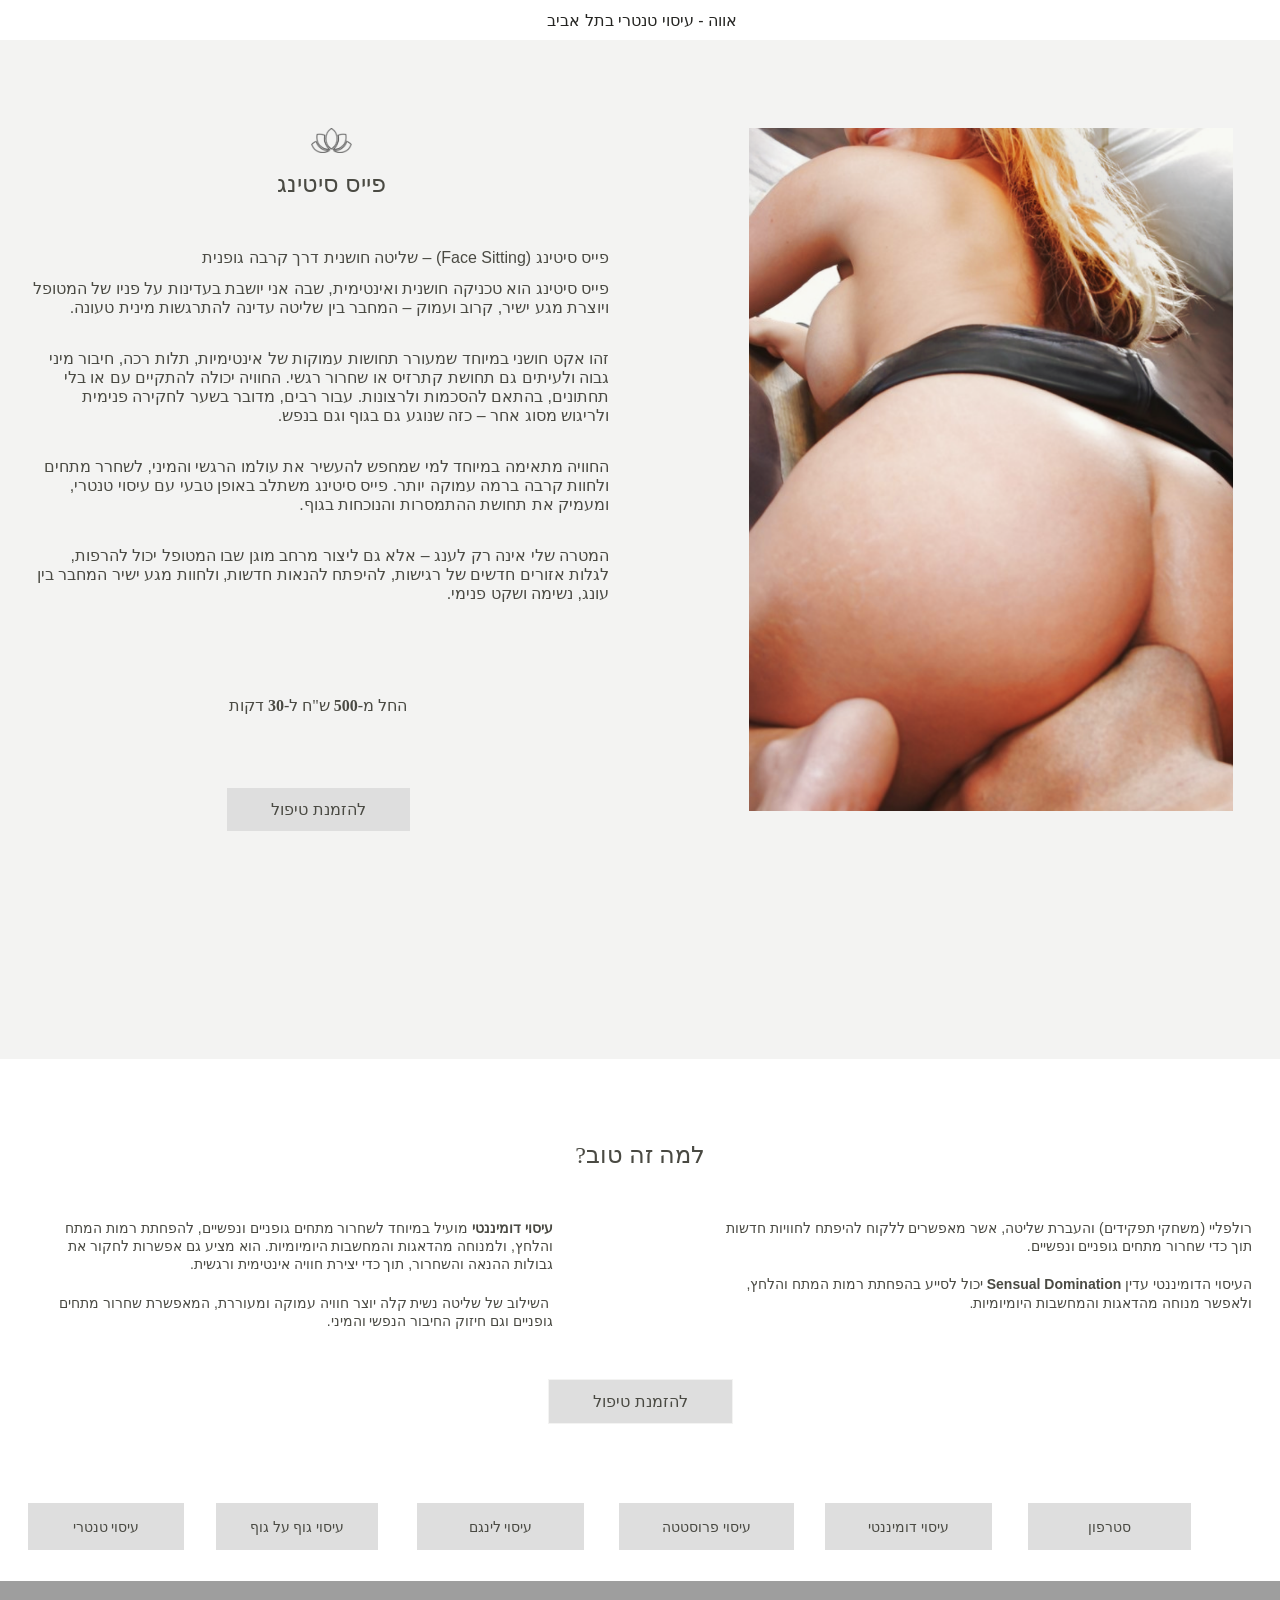
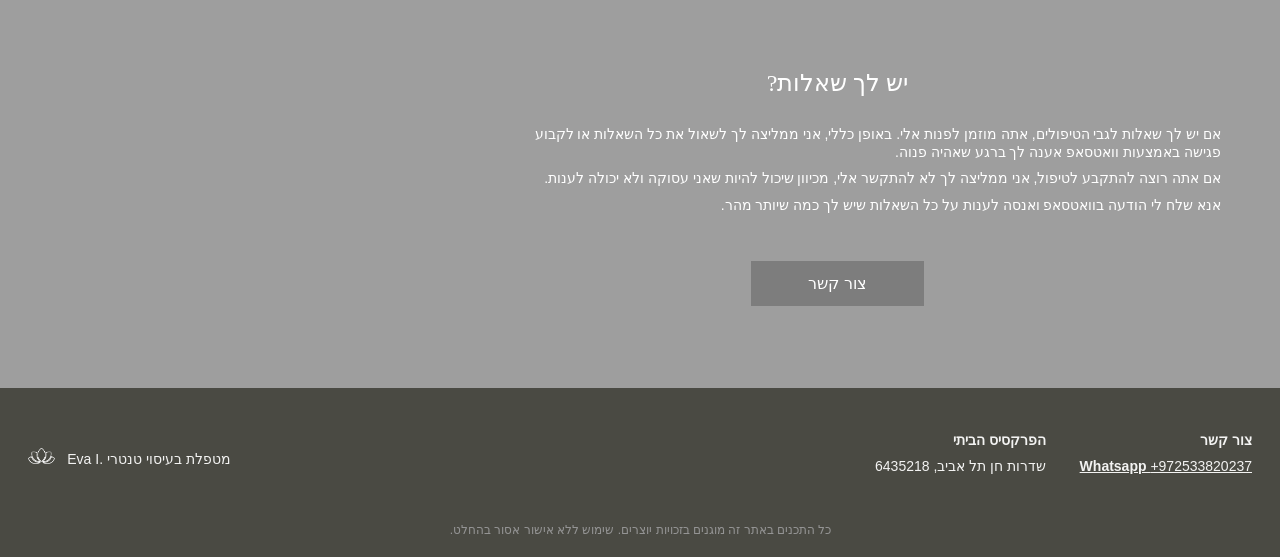
==== -facesitting/index.html @ 1dc5f03c "Restore evatlv.com static website from Hostinger" ====
<!doctype html>
<html lang="he" dir="rtl">
<head>
  <meta charset="utf-8">
  <meta name="viewport" content="width=device-width, initial-scale=1">
  <title>פייס סיטינג</title>
  <meta name="description" content="Eva I. מטפלת בעיסוי טנטרי בתל אביב">
  <link rel="canonical" href="https://evatlv.com/-facesitting/">
  <link rel="preload" href="/assets/media/Ktav Yad CLM BoldItalic.woff2" as="font" type="font/woff2" crossorigin>
  <link rel="stylesheet" href="/assets/hostinger/90a0cab1dfb6c09e.css">
  <link rel="stylesheet" href="/assets/hostinger/6f75965de6aabf4b.css">
  <link rel="stylesheet" href="/assets/hostinger/7af84ec4cbd84f13.css">
  <link rel="stylesheet" href="/assets/site.css">
</head>
<body class="site-page slug--facesitting">
  <div id="app" class="website-preview"><!----><div data-v-d6f34a9d="" class="top-blocks"><!----><section data-v-ff61cce0="" data-v-d6f34a9d="" class="block-sticky-bar" data-block-id="stickyBar" style="--v7fcc80d6: 100;"><div data-v-ff61cce0="" class="block-background block-sticky-bar__background transition-with-bg" style="--v4cfc8878: rgb(255, 255, 255); --v5abb0200: 50%; --v5c6fda9f: 0%; --v47c095f9: 50%; --v000e51f2: center; --v79d8fbfe: calc(-20svh * 50 / 100); --v3f9ca25a: false;"><!----><!----><!----></div><div data-v-a7ad1e09="" data-v-ff61cce0="" class="block-sticky-bar-layout" style="--block-padding-top: 0; --block-padding: 0; --block-padding-right: 0; --block-padding-bottom: 0; --block-padding-left: 0; --m-block-padding: 0 16px; --m-grid-template-rows: 1fr; --t-grid-template-rows: 1fr; --small-desktop-grid-template-rows: 1fr; --grid-template-rows: 1fr; --m-grid-template-columns: 328px; --grid-template-columns: 1224px; --m-block-min-height: 40px; --t-block-min-height: 40px; --small-desktop-block-min-height: 3.2679738562091503vw; --block-min-height: 40px; --fdc2b41c: 1224px; --v5f463c26: 100; --v508bbe34: 360px; --v4598627a: 0 16px;"><div data-v-873b38a0="" data-v-ff61cce0="" class="block-sticky-bar-text" block-id="stickyBar"><div data-v-873b38a0="" class="text-box notranslate" style="--v2b806092: break-spaces; --v12d9d480: initial; --d294b058: break-spaces;"><div data-v-6bafe7d3="" data-v-873b38a0=""><div data-v-6bafe7d3="" class=""><p dir="auto" class="body-large">אווה - עיסוי טנטרי בתל אביב </p></div><!----></div></div><!----><!----></div></div><!----><!----><!----></section><div data-v-d7ae826b="" data-v-d6f34a9d="" class="block-header-provider-builder"><header data-v-06cc56f8="" data-v-d7ae826b="" class="block-header" id="header" backgroundcolorcontrast="rgb(224, 224, 224)" height="48" style="--nav-link-font-weight: 400; --nav-link-text-color: rgb(74, 74, 67); --nav-link-text-color-hover: rgb(0, 0, 0); --header-height-mobile: 48px; --width: 1240px; --padding-top: 24px; --padding: 24px 16px 24px 16px; --padding-right: 16px; --padding-bottom: 24px; --padding-left: 16px; --m-padding-top: 24px; --m-padding: 24px 16px 24px 16px; --m-padding-right: 16px; --m-padding-bottom: 24px; --m-padding-left: 16px; --logo-width: 119px; --cartIconSize: 24px; --link-spacing: 64px; --m-logo-width: 70px; --m-link-spacing: 20px; --element-spacing: 0px; --contrastBackgroundColor: rgb(224, 224, 224); --background-color: rgb(255, 255, 255);"><div data-v-06cc56f8="" class="background" style="--background-color: transparent;"></div><div data-v-c1535ecd="" class="block-header-layout-desktop block-header-layout-desktop--desktop-1" style="--v5c616aa5: auto; --v2e94a9f4: 40px;"><nav data-v-06cc56f8="" class="block-header__nav"><ul data-v-06cc56f8="" class="block-header__nav-links"></ul></nav></div><div data-v-c1535ecd="" class="block-header-layout-mobile block-header-layout-mobile--mobile-1" style="--v5c616aa5: auto; --v2e94a9f4: 40px;"><div data-v-c1535ecd="" class="block-header-layout-mobile__dropdown block-header-layout-mobile__dropdown--link-align-right"><nav data-v-06cc56f8="" class="block-header__nav"><ul data-v-06cc56f8="" class="block-header__nav-links"></ul></nav></div></div></header><!----><!----></div></div><!----><!----><div data-v-d6f34a9d=""><section data-v-1e1ce25f="" data-v-d6f34a9d="" class="block" data-block-id="zRo4oY" style="--rows: 11; --width: 1224px; --row-gap: 0px; --row-size: 64px; --column-gap: 0px; --block-padding-top: 0px; --block-padding: 0px 0px 0px 0px; --block-padding-right: 0px; --block-padding-bottom: 0px; --block-padding-left: 0px; --m-block-padding: 80px 40px 80px 40px; --grid-gap-history: 16px 24px; --header-height: 48px; --header-height-mobile: 48px; --v01e5e0b0: fit-content; --v40833b64: 66px;"><div data-v-1e1ce25f="" class="block-background block__background transition-with-bg" style="--v4cfc8878: rgb(243, 243, 242); --v5abb0200: 50%; --v5c6fda9f: 0%; --v47c095f9: 50%; --v000e51f2: center; --v79d8fbfe: calc(-20svh * 50 / 100); --v3f9ca25a: false;"><!----><!----><!----></div><!----><div data-v-6b232789="" class="block-layout-container"><div data-v-6b232789="" class="block-layout block-layout--layout block-layout" data-block-ref="zRo4oY" style="--m-grid-template-rows: 34px 30px 16px 42px 24px 334px 40px 598px 60px 37px 43px 49px 0px; --t-grid-template-rows: 34px 30px 16px 42px 24px 334px 40px 598px 60px 37px 43px 49px 1fr; --small-desktop-grid-template-rows: 40px 25px 15px 50px 30px 415px 33px 42px 49px 24px 21px 207px; --grid-template-rows: 40px 25px 15px 50px 30px 415px 33px 42px 49px 24px 21px 1fr; --m-grid-template-columns: 140px 49px 139px; --grid-template-columns: 19px 484px 140px 78px 13px 107px 59px 41px 85px 95px 13px 90px; --m-block-min-height: auto; --t-block-min-height: 1249px; --small-desktop-block-min-height: auto; --block-min-height: 951px; --v3f3138e2: 1224px; --c27f45b8: 360px; --v66d5c4a6: 0 16px; --v1984096a: 0 16px;"><!----><!----><div data-v-23243c3e="" data-v-6b232789="" class="drag-box" data-element-ref="zRo4oY-drag-box" style="display: none; --v48122f44: 0px; --v2be4c926: 0px; --v2dc72262: 0px; --v93a470f4: 0px;"></div><div data-v-4f252250="" data-v-6b232789="" class="layout-element layout-element--layout layout-element block-layout__element" data-element-id="zMOKw2" style="--text: center; --align: flex-start; --justify: flex-start; --m-element-margin: 0 0 40px 0; --z-index: 1; --grid-row: 4/5; --grid-column: 5/11; --m-grid-row: 4/5; --m-grid-column: 1/4;"><!----><div class="text-box notranslate layout-element__component layout-element__component--GridTextBox" data-element-ref="zMOKw2" style="--v2b806092: break-spaces; --v12d9d480: initial; --d294b058: break-spaces;"><div data-v-6bafe7d3=""><div data-v-6bafe7d3="" class=""><h5 dir="auto" style="color: rgb(26, 26, 26); --lineHeightMobile: 1.3; --lineHeightDesktop: 1.3; --fontSizeMobile: 18px; --fontSizeDesktop: 24px; margin-bottom: 16px"><span style="color: rgb(74, 74, 67); text-transform: none; font-family: Ktav\ Yad\ CLM\ BoldItalic; font-weight: 400">פייס סיטינג</span></h5></div><!----></div></div><!----><!----><div data-v-4f252250="" class="layout-element__slot"><!----><!----><div data-v-89072a0b="" data-v-7b971de4="" data-v-6b232789="" class="pill text-body-2 overlay-pill block-layout__element-pill" style="--text-color: var(--h-fg-brand-inverse-default); --background-color: var(--builder-stroke-info); --vertical-padding: 4px;"><div data-v-89072a0b="" class="pill__text"> Text</div><!----></div><div data-v-888ff0e6="" data-v-6b232789="" class="overlay-outline" style="--outline-style: solid; --outline-color: var(--builder-stroke-info);"></div><!----></div></div><div data-v-4f252250="" data-v-6b232789="" class="layout-element layout-element--layout layout-element block-layout__element" data-element-id="zipO0j" style="--text: right; --align: flex-start; --justify: center; --m-element-margin: 0 0 50px 0; --z-index: 2; --grid-row: 6/7; --grid-column: 4/13; --m-grid-row: 8/9; --m-grid-column: 1/4;"><!----><div class="text-box notranslate layout-element__component layout-element__component--GridTextBox" data-element-ref="zipO0j" style="--v2b806092: break-spaces; --v12d9d480: initial; --d294b058: break-spaces;"><div data-v-6bafe7d3=""><div data-v-6bafe7d3="" class=""><p dir="auto" style="color: rgb(26, 26, 26); --lineHeightMobile: 1.3; --lineHeightDesktop: 1.3; --fontSizeMobile: 14px; --fontSizeDesktop: 16px; margin-bottom: 10px" class="body-small"><span style="color: rgb(74, 74, 67)">פייס סיטינג (Face Sitting) – שליטה חושנית דרך קרבה גופנית</span></p><p dir="auto" class="body"><span style="color: rgb(74, 74, 67)">פייס סיטינג הוא טכניקה חושנית ואינטימית, שבה אני יושבת בעדינות על פניו של המטופל ויוצרת מגע ישיר, קרוב ועמוק – המחבר בין שליטה עדינה להתרגשות מינית טעונה.</span></p><p dir="auto" class="body"><span style="color: rgb(74, 74, 67)">זהו אקט חושני במיוחד שמעורר תחושות עמוקות של אינטימיות, תלות רכה, חיבור מיני גבוה ולעיתים גם תחושת קתרזיס או שחרור רגשי. החוויה יכולה להתקיים עם או בלי תחתונים, בהתאם להסכמות ולרצונות. עבור רבים, מדובר בשער לחקירה פנימית ולריגוש מסוג אחר – כזה שנוגע גם בגוף וגם בנפש.</span></p><p dir="auto" class="body"><span style="color: rgb(74, 74, 67)">החוויה מתאימה במיוחד למי שמחפש להעשיר את עולמו הרגשי והמיני, לשחרר מתחים ולחוות קרבה ברמה עמוקה יותר. פייס סיטינג משתלב באופן טבעי עם עיסוי טנטרי, ומעמיק את תחושת ההתמסרות והנוכחות בגוף.</span></p><p dir="auto" class="body"><span style="color: rgb(74, 74, 67)">המטרה שלי אינה רק לענג – אלא גם ליצור מרחב מוגן שבו המטופל יכול להרפות, לגלות אזורים חדשים של רגישות, להיפתח להנאות חדשות, ולחוות מגע ישיר המחבר בין עונג, נשימה ושקט פנימי.</span></p></div><!----></div></div><!----><!----><div data-v-4f252250="" class="layout-element__slot"><!----><!----><div data-v-89072a0b="" data-v-7b971de4="" data-v-6b232789="" class="pill text-body-2 overlay-pill block-layout__element-pill" style="--text-color: var(--h-fg-brand-inverse-default); --background-color: var(--builder-stroke-info); --vertical-padding: 4px;"><div data-v-89072a0b="" class="pill__text"> Text</div><!----></div><div data-v-888ff0e6="" data-v-6b232789="" class="overlay-outline" style="--outline-style: solid; --outline-color: var(--builder-stroke-info);"></div><!----></div></div><div data-v-4f252250="" data-v-6b232789="" class="layout-element layout-element--layout layout-element block-layout__element" data-element-id="ziKSww" style="--align: center; --justify: center; --m-element-margin: 0 0 50px 0; --z-index: 3; --grid-row: 2/11; --grid-column: 2/3; --m-grid-row: 6/7; --m-grid-column: 1/4;"><!----><div data-v-8ca41215="" data-v-1eecbf74="" title="" class="image image--grid image layout-element__component layout-element__component--GridImage" data-selector="data-image" data-animation-role="image" data-element-ref="ziKSww" style="--v7007e7a5: 0%; --v76f5f733: initial; --v52de0f10: initial; --v3f28ffbc: 100%; --v21b35439: 100%; --e3629ab6: center 50%; --d66f8f86: 0px; --v6dfc834f: 100%; --v655f79f4: auto;"><img data-v-8ca41215="" alt="" src="/assets/media/fs2-YrD1vjDgkJc9369j.png" srcset="/assets/media/fs2-YrD1vjDgkJc9369j.png 328w,/assets/media/fs2-YrD1vjDgkJc9369j.png 656w,/assets/media/fs2-YrD1vjDgkJc9369j.png 861w,/assets/media/fs2-YrD1vjDgkJc9369j.png 984w,/assets/media/fs2-YrD1vjDgkJc9369j.png 600w,/assets/media/fs2-YrD1vjDgkJc9369j.png 1200w" sizes="(min-width: 920px) 484px, calc((100vw - 0px - 20px) / 1)" height="1219" width="1070" loading="lazy" class="image__image"></div><!----><!----><!----><!----><div data-v-4f252250="" class="layout-element__slot"><!----><!----><div data-v-89072a0b="" data-v-7b971de4="" data-v-6b232789="" class="pill text-body-2 overlay-pill block-layout__element-pill" style="--text-color: var(--h-fg-brand-inverse-default); --background-color: var(--builder-stroke-info); --vertical-padding: 4px;"><div data-v-89072a0b="" class="pill__text"> Bild</div><!----></div><div data-v-888ff0e6="" data-v-6b232789="" class="overlay-outline" style="--outline-style: solid; --outline-color: var(--builder-stroke-info);"></div><!----></div></div><div data-v-4f252250="" data-v-6b232789="" class="layout-element layout-element--layout layout-element block-layout__element" data-element-id="zbwgPv" style="--text: center; --align: flex-start; --justify: center; --m-element-margin: 0 0 24px 0; --z-index: 4; --grid-row: 8/9; --grid-column: 6/12; --m-grid-row: 10/11; --m-grid-column: 1/4;"><!----><div class="text-box notranslate layout-element__component layout-element__component--GridTextBox" data-element-ref="zbwgPv" style="--v2b806092: break-spaces; --v12d9d480: initial; --d294b058: break-spaces;"><div data-v-6bafe7d3=""><div data-v-6bafe7d3="" class=""><h4 dir="auto" style="color: rgb(26, 26, 26); --lineHeightMobile: 1.3; --fontSizeMobile: 26px"><span style="color: rgb(74, 74, 67); text-transform: none; font-family: BN Gremlins Regular; font-weight: 400">החל מ-</span><span style="color: rgb(74, 74, 67); text-transform: none; font-family: BN Gremlins Regular; font-weight: 700"><strong>500</strong></span><span style="color: rgb(74, 74, 67); text-transform: none; font-family: BN Gremlins Regular; font-weight: 400"> ש"ח ל-</span><span style="color: rgb(74, 74, 67); text-transform: none; font-family: BN Gremlins Regular; font-weight: 700"><strong>30</strong></span><span style="color: rgb(74, 74, 67); text-transform: none; font-family: BN Gremlins Regular; font-weight: 400"> דקות</span></h4></div><!----></div></div><!----><!----><div data-v-4f252250="" class="layout-element__slot"><!----><!----><div data-v-89072a0b="" data-v-7b971de4="" data-v-6b232789="" class="pill text-body-2 overlay-pill block-layout__element-pill" style="--text-color: var(--h-fg-brand-inverse-default); --background-color: var(--builder-stroke-info); --vertical-padding: 4px;"><div data-v-89072a0b="" class="pill__text"> Text</div><!----></div><div data-v-888ff0e6="" data-v-6b232789="" class="overlay-outline" style="--outline-style: solid; --outline-color: var(--builder-stroke-info);"></div><!----></div></div><div data-v-4f252250="" data-v-6b232789="" class="layout-element layout-element--layout layout-element block-layout__element" data-element-id="zH7HQj" style="--align: center; --justify: flex-start; --m-element-margin: 0 0 60px 0; --z-index: 5; --grid-row: 10/12; --grid-column: 7/10; --m-grid-row: 12/13; --m-grid-column: 1/4;"><!----><a data-v-297de5e8="" href="https://wa.me/972533820237?text=%D7%A9%D7%9C%D7%95%D7%9D%20%D7%91%D7%A8%D7%A6%D7%95%D7%A0%D7%99%20%D7%9C%D7%A7%D7%91%D7%95%D7%A2%20%D7%AA%D7%95%D7%A8%20%D7%9C%D7%98%D7%99%D7%A4%D7%95%D7%9C%20%D7%A2%D7%99%D7%A1%D7%95%D7%99%20%D7%93%D7%95%D7%9E%D7%99%D7%A0%D7%A0%D7%98%D7%99" target="_blank" rel="nofollow" class="grid-button grid-button--primary layout-element__component layout-element__component--GridButton" aria-hidden="false" data-element-ref="zH7HQj" style="--font-size-mobile: 16px; --border-width: 1px; --background-color: rgb(222, 222, 222); --font-color: rgb(74, 74, 67); --border-color: rgb(243, 243, 242); --background-color-hover: rgb(243, 243, 242); --font-color-hover: rgb(135, 135, 128); --border-color-hover: rgb(49, 49, 42); --m-height: 100%; --m-width: 100%;">להזמנת טיפול</a><!----><div data-v-4f252250="" class="layout-element__slot"><!----><!----><div data-v-89072a0b="" data-v-7b971de4="" data-v-6b232789="" class="pill text-body-2 overlay-pill block-layout__element-pill" style="--text-color: var(--h-fg-brand-inverse-default); --background-color: var(--builder-stroke-info); --vertical-padding: 4px;"><div data-v-89072a0b="" class="pill__text"> Button</div><!----></div><div data-v-888ff0e6="" data-v-6b232789="" class="overlay-outline" style="--outline-style: solid; --outline-color: var(--builder-stroke-info);"></div><!----></div></div><div data-v-4f252250="" data-v-6b232789="" class="layout-element layout-element--layout layout-element block-layout__element" data-element-id="z6aO87" style="--align: center; --justify: center; --m-width: 35.580524344569284%; --m-element-margin: 0 0 16px 0; --z-index: 6; --grid-row: 2/3; --grid-column: 8/9; --m-grid-row: 2/3; --m-grid-column: 2/3;"><!----><div data-v-8ca41215="" data-v-1eecbf74="" title="" class="image image--grid image layout-element__component layout-element__component--GridImage image--link" data-selector="data-image" data-animation-role="image" data-element-ref="z6aO87" style="--desktop-left: 0px; --desktop-top: 0px; --desktop-scale: 1; --desktop-width: auto; --desktop-height: 100%; --mobile-left: -0.5px; --mobile-top: 0px; --mobile-scale: 1; --mobile-width: auto; --mobile-height: 100%; --v7007e7a5: 0px; --v76f5f733: initial; --v52de0f10: initial; --v3f28ffbc: 100%; --v21b35439: 100%; --e3629ab6: initial; --d66f8f86: 0px; --v6dfc834f: 100%; --v655f79f4: auto;"><img data-v-8ca41215="" alt="" src="/assets/media/l3t-m5Kl9J3pNvuXwNDJ.png" srcset="/assets/media/l3t-m5Kl9J3pNvuXwNDJ.png 328w,/assets/media/l3t-m5Kl9J3pNvuXwNDJ.png 656w,/assets/media/l3t-m5Kl9J3pNvuXwNDJ.png 861w,/assets/media/l3t-m5Kl9J3pNvuXwNDJ.png 984w,/assets/media/l3t-m5Kl9J3pNvuXwNDJ.png 41w,/assets/media/l3t-m5Kl9J3pNvuXwNDJ.png 82w" sizes="(min-width: 920px) 41px, 50px" height="26" width="43" loading="lazy" class="image__image--cropped image__image"></div><!----><!----><!----><!----><div data-v-4f252250="" class="layout-element__slot"><!----><!----><div data-v-89072a0b="" data-v-7b971de4="" data-v-6b232789="" class="pill text-body-2 overlay-pill block-layout__element-pill" style="--text-color: var(--h-fg-brand-inverse-default); --background-color: var(--builder-stroke-info); --vertical-padding: 4px;"><div data-v-89072a0b="" class="pill__text"> Bild</div><!----></div><div data-v-888ff0e6="" data-v-6b232789="" class="overlay-outline" style="--outline-style: solid; --outline-color: var(--builder-stroke-info);"></div><!----></div></div></div><!----></div><!----></section><section data-v-1e1ce25f="" data-v-d6f34a9d="" class="block" data-block-id="zem_wz" style="--rows: 5; --width: 1224px; --row-gap: 16px; --row-size: 48px; --column-gap: 24px; --block-padding-top: 0px; --block-padding: 0px 0px 0px 0px; --block-padding-right: 0px; --block-padding-bottom: 0px; --block-padding-left: 0px; --m-block-padding: 80px 16px 80px 16px; --grid-gap-history: 16px 24px; --v01e5e0b0: fit-content; --v40833b64: 66px;"><div data-v-1e1ce25f="" class="block-background block__background transition-with-bg" style="--v4cfc8878: rgb(243, 243, 242); --v5abb0200: 50%; --v5c6fda9f: 0%; --v47c095f9: 50%; --v000e51f2: center; --v79d8fbfe: calc(-20svh * 50 / 100); --v3f9ca25a: false;"><!----><!----><!----></div><!----><div data-v-6b232789="" class="block-layout-container"><div data-v-6b232789="" class="block-layout block-layout--layout block-layout" data-block-ref="zem_wz" style="--m-grid-template-rows: 1fr; --t-grid-template-rows: 1fr; --small-desktop-grid-template-rows: 1fr; --grid-template-rows: 1fr; --m-grid-template-columns: 328px; --grid-template-columns: 1224px; --m-block-min-height: 20px; --t-block-min-height: 20px; --small-desktop-block-min-height: 1.6339869281045751vw; --block-min-height: 20px; --v3f3138e2: 1224px; --c27f45b8: 360px; --v66d5c4a6: 0 16px; --v1984096a: 0 16px;"><!----><!----><!----><div data-v-23243c3e="" data-v-6b232789="" class="drag-box" data-element-ref="zem_wz-drag-box" style="display: none; --v48122f44: 0px; --v2be4c926: 0px; --v2dc72262: 0px; --v93a470f4: 0px;"></div></div><!----></div><!----><!----></section><section data-v-1e1ce25f="" data-v-d6f34a9d="" class="block" data-block-id="zL9duW" style="--rows: 12; --width: 1224px; --m-rows: 1; --row-gap: 16px; --row-size: 48px; --column-gap: 24px; --block-padding-top: 16px; --block-padding: 16px 0; --block-padding-right: 0; --block-padding-bottom: 16px; --block-padding-left: 0; --m-block-padding: 50px 56px 80px 56px; --v01e5e0b0: fit-content; --v40833b64: 66px;"><div data-v-1e1ce25f="" class="block-background block__background transition-with-bg" style="--v4cfc8878: rgb(255, 255, 255); --v5abb0200: 50%; --v5c6fda9f: 0%; --v47c095f9: 50%; --v000e51f2: center; --v79d8fbfe: calc(-20svh * 50 / 100); --v3f9ca25a: false;"><!----><!----><!----></div><!----><div data-v-6b232789="" class="block-layout-container"><div data-v-6b232789="" class="block-layout block-layout--layout block-layout" data-block-ref="zL9duW" style="--m-grid-template-rows: 39px 25px 16px 188px 36px 129px 56px 49px 43px; --t-grid-template-rows: 39px 25px 16px 188px 36px 129px 56px 49px 1fr; --small-desktop-grid-template-rows: 80px 33px 47px 93px 40px 27px 45px 46px; --grid-template-rows: 80px 33px 47px 93px 40px 27px 45px 1fr; --m-grid-template-columns: 33px 263px 32px; --grid-template-columns: 309px 210px 24px 156px 5px 211px 309px; --m-block-min-height: auto; --t-block-min-height: 581px; --small-desktop-block-min-height: auto; --block-min-height: 411px; --v3f3138e2: 1224px; --c27f45b8: 360px; --v66d5c4a6: 0 16px; --v1984096a: 0 16px;"><!----><!----><!----><div data-v-23243c3e="" data-v-6b232789="" class="drag-box" data-element-ref="zL9duW-drag-box" style="display: none; --v48122f44: 0px; --v2be4c926: 0px; --v2dc72262: 0px; --v93a470f4: 0px;"></div><div data-v-4f252250="" data-v-6b232789="" class="layout-element layout-element--layout layout-element block-layout__element" data-element-id="z6KsnK" style="--text: center; --align: flex-start; --justify: flex-end; --m-element-margin: 0 0 60px 0; --z-index: 1; --grid-row: 2/3; --grid-column: 2/7; --m-grid-row: 2/3; --m-grid-column: 2/3;"><!----><div class="text-box notranslate layout-element__component layout-element__component--GridTextBox" data-element-ref="z6KsnK" style="--v2b806092: break-spaces; --v12d9d480: initial; --d294b058: break-spaces;"><div data-v-6bafe7d3=""><div data-v-6bafe7d3="" class=""><p dir="auto" style="--lineHeightMobile: 1.3; --lineHeightDesktop: 1.3; --fontSizeMobile: 18px; --fontSizeDesktop: 24px" class="body"><span style="color: rgb(74, 74, 67); font-family: Ktav Yad CLM BoldItalic; font-weight: 400">למה זה טוב?</span></p></div><!----></div></div><!----><!----><div data-v-4f252250="" class="layout-element__slot"><!----><!----><div data-v-89072a0b="" data-v-7b971de4="" data-v-6b232789="" class="pill text-body-2 overlay-pill block-layout__element-pill" style="--text-color: var(--h-fg-brand-inverse-default); --background-color: var(--builder-stroke-info); --vertical-padding: 4px;"><div data-v-89072a0b="" class="pill__text"> Text</div><!----></div><div data-v-888ff0e6="" data-v-6b232789="" class="overlay-outline" style="--outline-style: solid; --outline-color: var(--builder-stroke-info);"></div><!----></div></div><div data-v-4f252250="" data-v-6b232789="" class="layout-element layout-element--layout layout-element block-layout__element" data-element-id="zm84nG" style="--text: right; --align: flex-start; --justify: flex-start; --m-element-margin: 0 0 60px 0; --z-index: 2; --grid-row: 4/6; --grid-column: 5/8; --m-grid-row: 4/5; --m-grid-column: 1/4;"><!----><div class="text-box notranslate layout-element__component layout-element__component--GridTextBox" data-element-ref="zm84nG" style="--v2b806092: break-spaces; --v12d9d480: initial; --d294b058: break-spaces;"><div data-v-6bafe7d3=""><div data-v-6bafe7d3="" class=""><p dir="auto" style="--lineHeightMobile: 1.3; --lineHeightDesktop: 1.3; --fontSizeMobile: 14px; --fontSizeDesktop: 14px; margin-bottom: 20px" class="body"><span style="color: rgb(74, 74, 67); font-weight: 700"><strong>עיסוי דומיננטי</strong></span><span style="color: rgb(74, 74, 67); font-weight: 400"> מועיל במיוחד לשחרור מתחים גופניים ונפשיים, להפחתת רמות המתח והלחץ, ולמנוחה מהדאגות והמחשבות היומיומיות. הוא מציע גם אפשרות לחקור את גבולות ההנאה והשחרור, תוך כדי יצירת חוויה אינטימית ורגשית.</span></p><p dir="auto" style="--lineHeightMobile: 1.3; --lineHeightDesktop: 1.3; --fontSizeMobile: 14px; --fontSizeDesktop: 14px; margin-bottom: 22px" class="body"><span style="color: rgb(74, 74, 67); font-weight: 400"> השילוב של שליטה נשית קלה יוצר חוויה עמוקה ומעוררת, המאפשרת שחרור מתחים גופניים וגם חיזוק החיבור הנפשי והמיני.</span></p></div><!----></div></div><!----><!----><div data-v-4f252250="" class="layout-element__slot"><!----><!----><div data-v-89072a0b="" data-v-7b971de4="" data-v-6b232789="" class="pill text-body-2 overlay-pill block-layout__element-pill" style="--text-color: var(--h-fg-brand-inverse-default); --background-color: var(--builder-stroke-info); --vertical-padding: 4px;"><div data-v-89072a0b="" class="pill__text"> Text</div><!----></div><div data-v-888ff0e6="" data-v-6b232789="" class="overlay-outline" style="--outline-style: solid; --outline-color: var(--builder-stroke-info);"></div><!----></div></div><div data-v-4f252250="" data-v-6b232789="" class="layout-element layout-element--layout layout-element block-layout__element" data-element-id="zlfjg_" style="--text: right; --align: flex-start; --justify: flex-start; --m-element-margin: 0 0 60px 0; --z-index: 3; --grid-row: 4/5; --grid-column: 1/4; --m-grid-row: 6/7; --m-grid-column: 1/4;"><!----><div class="text-box notranslate layout-element__component layout-element__component--GridTextBox" data-element-ref="zlfjg_" style="--v2b806092: break-spaces; --v12d9d480: initial; --d294b058: break-spaces;"><div data-v-6bafe7d3=""><div data-v-6bafe7d3="" class=""><p dir="auto" style="--lineHeightMobile: 1.3; --lineHeightDesktop: 1.3; --fontSizeMobile: 14px; --fontSizeDesktop: 14px; margin-bottom: 20px" class="body"><span style="color: rgb(74, 74, 67)">רולפליי (משחקי תפקידים) והעברת שליטה, אשר מאפשרים ללקוח להיפתח לחוויות חדשות תוך כדי שחרור מתחים גופניים ונפשיים. </span></p><p dir="auto" style="--lineHeightMobile: 1.3; --lineHeightDesktop: 1.3; --fontSizeMobile: 14px; --fontSizeDesktop: 14px" class="body"><span style="color: rgb(74, 74, 67)">העיסוי הדומיננטי עדין </span><span style="color: rgb(74, 74, 67); font-weight: 700"><strong>Sensual Domination</strong></span><span style="color: rgb(74, 74, 67)"> יכול לסייע בהפחתת רמות המתח והלחץ, ולאפשר מנוחה מהדאגות והמחשבות היומיומיות. </span></p></div><!----></div></div><!----><!----><div data-v-4f252250="" class="layout-element__slot"><!----><!----><div data-v-89072a0b="" data-v-7b971de4="" data-v-6b232789="" class="pill text-body-2 overlay-pill block-layout__element-pill" style="--text-color: var(--h-fg-brand-inverse-default); --background-color: var(--builder-stroke-info); --vertical-padding: 4px;"><div data-v-89072a0b="" class="pill__text"> Text</div><!----></div><div data-v-888ff0e6="" data-v-6b232789="" class="overlay-outline" style="--outline-style: solid; --outline-color: var(--builder-stroke-info);"></div><!----></div></div><div data-v-4f252250="" data-v-6b232789="" class="layout-element layout-element--layout layout-element block-layout__element" data-element-id="zTT6f_" style="--align: center; --justify: flex-start; --m-element-margin: 0 0 60px 0; --z-index: 4; --grid-row: 7/8; --grid-column: 3/6; --m-grid-row: 8/9; --m-grid-column: 1/4;"><!----><a data-v-297de5e8="" href="https://wa.me/972533820237?text=%D7%A9%D7%9C%D7%95%D7%9D%20%D7%91%D7%A8%D7%A6%D7%95%D7%A0%D7%99%20%D7%9C%D7%A7%D7%91%D7%95%D7%A2%20%D7%AA%D7%95%D7%A8%20%D7%9C%D7%98%D7%99%D7%A4%D7%95%D7%9C%20%D7%A2%D7%99%D7%A1%D7%95%D7%99%20%D7%93%D7%95%D7%9E%D7%99%D7%A0%D7%A0%D7%98%D7%99" target="_blank" rel="nofollow" class="grid-button grid-button--primary layout-element__component layout-element__component--GridButton" aria-hidden="false" data-element-ref="zTT6f_" style="--font-size-mobile: 16px; --border-width: 1px; --background-color: rgb(222, 222, 222); --font-color: rgb(74, 74, 67); --border-color: rgb(243, 243, 242); --background-color-hover: rgb(243, 243, 242); --font-color-hover: rgb(135, 135, 128); --border-color-hover: rgb(49, 49, 42); --m-height: 100%; --m-width: 100%;">להזמנת טיפול</a><!----><div data-v-4f252250="" class="layout-element__slot"><!----><!----><div data-v-89072a0b="" data-v-7b971de4="" data-v-6b232789="" class="pill text-body-2 overlay-pill block-layout__element-pill" style="--text-color: var(--h-fg-brand-inverse-default); --background-color: var(--builder-stroke-info); --vertical-padding: 4px;"><div data-v-89072a0b="" class="pill__text"> Button</div><!----></div><div data-v-888ff0e6="" data-v-6b232789="" class="overlay-outline" style="--outline-style: solid; --outline-color: var(--builder-stroke-info);"></div><!----></div></div></div><!----></div><!----><!----></section><section data-v-1e1ce25f="" data-v-d6f34a9d="" class="block" data-block-id="zgub9b" style="--block-padding-top: 16px; --block-padding: 16px 0 16px 0; --block-padding-right: 0; --block-padding-bottom: 16px; --block-padding-left: 0; --m-block-padding: 16px; --v01e5e0b0: fit-content; --v40833b64: 66px;"><div data-v-1e1ce25f="" class="block-background block__background transition-with-bg" style="--v4cfc8878: rgb(255, 255, 255); --v5abb0200: 50%; --v5c6fda9f: 0%; --v47c095f9: 50%; --v000e51f2: center; --v79d8fbfe: calc(-20svh * 50 / 100); --v3f9ca25a: false;"><!----><!----><!----></div><!----><div data-v-6b232789="" class="block-layout-container"><div data-v-6b232789="" class="block-layout block-layout--layout block-layout" data-block-ref="zgub9b" style="--m-grid-template-rows: 28px 47px 29px 47px 26px 47px 16px 47px 26px 47px 24px 47px 15px; --t-grid-template-rows: 28px 47px 29px 47px 26px 47px 16px 47px 26px 47px 24px 47px 1fr; --small-desktop-grid-template-rows: 33px 47px 31px; --grid-template-rows: 33px 47px 1fr; --m-grid-template-columns: 45px 237px 46px; --grid-template-columns: 61px 163px 36px 167px 31px 175px 35px 167px 39px 162px 32px 156px; --m-block-min-height: auto; --t-block-min-height: 446px; --small-desktop-block-min-height: auto; --block-min-height: 111px; --v3f3138e2: 1224px; --c27f45b8: 360px; --v66d5c4a6: 0 16px; --v1984096a: 0 16px;"><!----><!----><!----><div data-v-23243c3e="" data-v-6b232789="" class="drag-box" data-element-ref="zgub9b-drag-box" style="display: none; --v48122f44: 0px; --v2be4c926: 0px; --v2dc72262: 0px; --v93a470f4: 0px;"></div><div data-v-4f252250="" data-v-6b232789="" class="layout-element layout-element--layout layout-element block-layout__element" data-element-id="zkWzzB" style="--align: center; --justify: center; --m-element-margin: 0 0 16px 0; --z-index: 1; --grid-row: 2/3; --grid-column: 12/13; --m-grid-row: 2/3; --m-grid-column: 2/3;"><!----><a data-v-297de5e8="" href="/tantri/" class="grid-button grid-button--primary layout-element__component layout-element__component--GridButton" aria-hidden="false" data-element-ref="zkWzzB" style="--font-size-mobile: 14px; --font-size-desktop: 14px; --border-width: 0px; --background-color: rgb(222, 222, 222); --font-color: rgb(74, 74, 67); --border-color: rgb(74, 74, 67); --background-color-hover: rgb(222, 222, 222); --font-color-hover: rgb(255, 255, 255); --border-color-hover: rgb(49, 49, 42); --m-height: 100%; --m-width: 100%;">עיסוי טנטרי</a><!----><div data-v-4f252250="" class="layout-element__slot"><!----><!----><div data-v-89072a0b="" data-v-7b971de4="" data-v-6b232789="" class="pill text-body-2 overlay-pill block-layout__element-pill" style="--text-color: var(--h-fg-brand-inverse-default); --background-color: var(--builder-stroke-info); --vertical-padding: 4px;"><div data-v-89072a0b="" class="pill__text"> Button</div><!----></div><div data-v-888ff0e6="" data-v-6b232789="" class="overlay-outline" style="--outline-style: solid; --outline-color: var(--builder-stroke-info);"></div><!----></div></div><div data-v-4f252250="" data-v-6b232789="" class="layout-element layout-element--layout layout-element block-layout__element" data-element-id="zkEZdQ" style="--align: center; --justify: center; --m-element-margin: 0 0 16px 0; --z-index: 2; --grid-row: 2/3; --grid-column: 10/11; --m-grid-row: 4/5; --m-grid-column: 2/3;"><!----><a data-v-297de5e8="" href="/bodymassage/" class="grid-button grid-button--primary layout-element__component layout-element__component--GridButton" aria-hidden="false" data-element-ref="zkEZdQ" style="--font-size-mobile: 14px; --font-size-desktop: 14px; --border-width: 0px; --background-color: rgb(222, 222, 222); --font-color: rgb(74, 74, 67); --border-color: rgb(74, 74, 67); --background-color-hover: rgb(222, 222, 222); --font-color-hover: rgb(255, 255, 255); --border-color-hover: rgb(49, 49, 42); --m-height: 100%; --m-width: 100%;">עיסוי גוף על גוף</a><!----><div data-v-4f252250="" class="layout-element__slot"><!----><!----><div data-v-89072a0b="" data-v-7b971de4="" data-v-6b232789="" class="pill text-body-2 overlay-pill block-layout__element-pill" style="--text-color: var(--h-fg-brand-inverse-default); --background-color: var(--builder-stroke-info); --vertical-padding: 4px;"><div data-v-89072a0b="" class="pill__text"> Button</div><!----></div><div data-v-888ff0e6="" data-v-6b232789="" class="overlay-outline" style="--outline-style: solid; --outline-color: var(--builder-stroke-info);"></div><!----></div></div><div data-v-4f252250="" data-v-6b232789="" class="layout-element layout-element--layout layout-element block-layout__element" data-element-id="z2LH14" style="--align: center; --justify: center; --m-element-margin: 0 0 16px 0; --z-index: 3; --grid-row: 2/3; --grid-column: 8/9; --m-grid-row: 6/7; --m-grid-column: 2/3;"><!----><a data-v-297de5e8="" href="/-lingam/" class="grid-button grid-button--primary layout-element__component layout-element__component--GridButton" aria-hidden="false" data-element-ref="z2LH14" style="--font-size-mobile: 14px; --font-size-desktop: 14px; --border-width: 0px; --background-color: rgb(222, 222, 222); --font-color: rgb(74, 74, 67); --border-color: rgb(74, 74, 67); --background-color-hover: rgb(222, 222, 222); --font-color-hover: rgb(255, 255, 255); --border-color-hover: rgb(49, 49, 42); --m-height: 100%; --m-width: 100%;">עיסוי לינגם</a><!----><div data-v-4f252250="" class="layout-element__slot"><!----><!----><div data-v-89072a0b="" data-v-7b971de4="" data-v-6b232789="" class="pill text-body-2 overlay-pill block-layout__element-pill" style="--text-color: var(--h-fg-brand-inverse-default); --background-color: var(--builder-stroke-info); --vertical-padding: 4px;"><div data-v-89072a0b="" class="pill__text"> Button</div><!----></div><div data-v-888ff0e6="" data-v-6b232789="" class="overlay-outline" style="--outline-style: solid; --outline-color: var(--builder-stroke-info);"></div><!----></div></div><div data-v-4f252250="" data-v-6b232789="" class="layout-element layout-element--layout layout-element block-layout__element" data-element-id="zoVGKP" style="--align: center; --justify: center; --m-element-margin: 0 0 16px 0; --z-index: 4; --grid-row: 2/3; --grid-column: 4/5; --m-grid-row: 8/9; --m-grid-column: 2/3;"><!----><a data-v-297de5e8="" href="/dominanti/" class="grid-button grid-button--primary layout-element__component layout-element__component--GridButton" aria-hidden="false" data-element-ref="zoVGKP" style="--font-size-mobile: 14px; --font-size-desktop: 14px; --border-width: 0px; --background-color: rgb(222, 222, 222); --font-color: rgb(74, 74, 67); --border-color: rgb(74, 74, 67); --background-color-hover: rgb(222, 222, 222); --font-color-hover: rgb(255, 255, 255); --border-color-hover: rgb(49, 49, 42); --m-height: 100%; --m-width: 100%;">עיסוי דומיננטי</a><!----><div data-v-4f252250="" class="layout-element__slot"><!----><!----><div data-v-89072a0b="" data-v-7b971de4="" data-v-6b232789="" class="pill text-body-2 overlay-pill block-layout__element-pill" style="--text-color: var(--h-fg-brand-inverse-default); --background-color: var(--builder-stroke-info); --vertical-padding: 4px;"><div data-v-89072a0b="" class="pill__text"> Button</div><!----></div><div data-v-888ff0e6="" data-v-6b232789="" class="overlay-outline" style="--outline-style: solid; --outline-color: var(--builder-stroke-info);"></div><!----></div></div><div data-v-4f252250="" data-v-6b232789="" class="layout-element layout-element--layout layout-element block-layout__element" data-element-id="zcqnwf" style="--align: center; --justify: center; --m-element-margin: 0 0 16px 0; --z-index: 5; --grid-row: 2/3; --grid-column: 2/3; --m-grid-row: 12/13; --m-grid-column: 2/3;"><!----><a data-v-297de5e8="" href="/strapon/" class="grid-button grid-button--primary layout-element__component layout-element__component--GridButton" aria-hidden="false" data-element-ref="zcqnwf" style="--font-size-mobile: 14px; --font-size-desktop: 14px; --border-width: 0px; --background-color: rgb(222, 222, 222); --font-color: rgb(74, 74, 67); --border-color: rgb(74, 74, 67); --background-color-hover: rgb(222, 222, 222); --font-color-hover: rgb(255, 255, 255); --border-color-hover: rgb(49, 49, 42); --m-height: 100%; --m-width: 100%;">סטרפון</a><!----><div data-v-4f252250="" class="layout-element__slot"><!----><!----><div data-v-89072a0b="" data-v-7b971de4="" data-v-6b232789="" class="pill text-body-2 overlay-pill block-layout__element-pill" style="--text-color: var(--h-fg-brand-inverse-default); --background-color: var(--builder-stroke-info); --vertical-padding: 4px;"><div data-v-89072a0b="" class="pill__text"> Button</div><!----></div><div data-v-888ff0e6="" data-v-6b232789="" class="overlay-outline" style="--outline-style: solid; --outline-color: var(--builder-stroke-info);"></div><!----></div></div><div data-v-4f252250="" data-v-6b232789="" class="layout-element layout-element--layout layout-element block-layout__element" data-element-id="zT8kil" style="--align: center; --justify: center; --m-element-margin: 0 0 16px 0; --z-index: 6; --grid-row: 2/3; --grid-column: 6/7; --m-grid-row: 10/11; --m-grid-column: 2/3;"><!----><a data-v-297de5e8="" href="/prostata/" class="grid-button grid-button--primary layout-element__component layout-element__component--GridButton" aria-hidden="false" data-element-ref="zT8kil" style="--font-size-mobile: 14px; --font-size-desktop: 14px; --border-width: 0px; --background-color: rgb(222, 222, 222); --font-color: rgb(74, 74, 67); --border-color: rgb(74, 74, 67); --background-color-hover: rgb(222, 222, 222); --font-color-hover: rgb(255, 255, 255); --border-color-hover: rgb(49, 49, 42); --m-height: 100%; --m-width: 100%;">עיסוי פרוסטטה</a><!----><div data-v-4f252250="" class="layout-element__slot"><!----><!----><div data-v-89072a0b="" data-v-7b971de4="" data-v-6b232789="" class="pill text-body-2 overlay-pill block-layout__element-pill" style="--text-color: var(--h-fg-brand-inverse-default); --background-color: var(--builder-stroke-info); --vertical-padding: 4px;"><div data-v-89072a0b="" class="pill__text"> Button</div><!----></div><div data-v-888ff0e6="" data-v-6b232789="" class="overlay-outline" style="--outline-style: solid; --outline-color: var(--builder-stroke-info);"></div><!----></div></div></div><!----></div><!----><!----></section><section data-v-1e1ce25f="" data-v-d6f34a9d="" class="block" data-block-id="zMF_Pl" style="--rows: 10; --width: 1224px; --row-gap: 0px; --row-size: 64px; --column-gap: 0px; --block-padding-top: 0px; --block-padding: 0px 0px 0px 0px; --block-padding-right: 0px; --block-padding-bottom: 0px; --block-padding-left: 0px; --m-block-padding: 80px 40px 80px 40px; --grid-gap-history: 16px 24px; --v01e5e0b0: fit-content; --v40833b64: 66px;"><div data-v-1e1ce25f="" class="block-background block__background transition-with-bg" style="--v4cfc8878: rgb(158, 158, 158); --v5abb0200: 50%; --v5c6fda9f: 0%; --v47c095f9: 50%; --v000e51f2: center; --v79d8fbfe: calc(-20svh * 50 / 100); --v3f9ca25a: false;"><!----><!----><!----></div><!----><div data-v-6b232789="" class="block-layout-container"><div data-v-6b232789="" class="block-layout block-layout--layout block-layout" data-block-ref="zMF_Pl" style="--m-grid-template-rows: 50px 26px 28px 143px 34px 423px 40px 48px 25px; --t-grid-template-rows: 50px 26px 28px 143px 34px 423px 40px 48px 1fr; --small-desktop-grid-template-rows: 86px 34px 24px 89px 47px 45px 82px 0px; --grid-template-rows: 86px 34px 24px 89px 47px 45px 82px 1fr; --m-grid-template-columns: 328px; --grid-template-columns: 31px 62px 235px 173px 235px 21px 170px 297px; --m-block-min-height: auto; --t-block-min-height: 817px; --small-desktop-block-min-height: auto; --block-min-height: 407px; --v3f3138e2: 1224px; --c27f45b8: 360px; --v66d5c4a6: 0 16px; --v1984096a: 0 16px;"><!----><!----><!----><div data-v-23243c3e="" data-v-6b232789="" class="drag-box" data-element-ref="zMF_Pl-drag-box" style="display: none; --v48122f44: 0px; --v2be4c926: 0px; --v2dc72262: 0px; --v93a470f4: 0px;"></div><div data-v-4f252250="" data-v-6b232789="" class="layout-element layout-element--layout layout-element block-layout__element" data-element-id="zuznWA" style="--align: center; --justify: center; --m-element-margin: 0 0 50px 0; --z-index: 1; --grid-row: 1/8; --grid-column: 8/9; --m-grid-row: 6/7; --m-grid-column: 1/2;"><!----><div data-v-8ca41215="" data-v-1eecbf74="" title="" class="image image--grid image layout-element__component layout-element__component--GridImage" data-selector="data-image" data-animation-role="image" data-element-ref="zuznWA" style="--v7007e7a5: 0%; --v76f5f733: initial; --v52de0f10: initial; --v3f28ffbc: 100%; --v21b35439: 100%; --e3629ab6: center 50%; --d66f8f86: 0px; --v6dfc834f: 100%; --v655f79f4: auto;"><img data-v-8ca41215="" alt="" src="" srcset="/assets/media/beautyplus_20221117130756526_save-YD0B3XvpPqtxpKlX.jpg 328w,/assets/media/beautyplus_20221117130756526_save-YD0B3XvpPqtxpKlX.jpg 656w,/assets/media/beautyplus_20221117130756526_save-YD0B3XvpPqtxpKlX.jpg 861w,/assets/media/beautyplus_20221117130756526_save-YD0B3XvpPqtxpKlX.jpg 984w,/assets/media/beautyplus_20221117130756526_save-YD0B3XvpPqtxpKlX.jpg 297w,/assets/media/beautyplus_20221117130756526_save-YD0B3XvpPqtxpKlX.jpg 594w" sizes="(min-width: 920px) 297px, calc((100vw - 0px - 20px) / 1)" height="1798" width="860" loading="lazy" class="image__image"></div><!----><!----><!----><!----><div data-v-4f252250="" class="layout-element__slot"><!----><!----><div data-v-89072a0b="" data-v-7b971de4="" data-v-6b232789="" class="pill text-body-2 overlay-pill block-layout__element-pill" style="--text-color: var(--h-fg-brand-inverse-default); --background-color: var(--builder-stroke-info); --vertical-padding: 4px;"><div data-v-89072a0b="" class="pill__text"> Bild</div><!----></div><div data-v-888ff0e6="" data-v-6b232789="" class="overlay-outline" style="--outline-style: solid; --outline-color: var(--builder-stroke-info);"></div><!----></div></div><div data-v-4f252250="" data-v-6b232789="" class="layout-element layout-element--layout layout-element block-layout__element" data-element-id="zJ2xSM" style="--text: center; --align: flex-start; --justify: flex-start; --m-width: 79.2507204610951%; --m-align-self: center; --m-element-margin: 0 0 40px 0; --z-index: 2; --grid-row: 2/3; --grid-column: 3/6; --m-grid-row: 2/3; --m-grid-column: 1/2;"><!----><div class="text-box notranslate layout-element__component layout-element__component--GridTextBox" data-element-ref="zJ2xSM" style="--v2b806092: break-spaces; --v12d9d480: initial; --d294b058: break-spaces;"><div data-v-6bafe7d3=""><div data-v-6bafe7d3="" class=""><h2 dir="auto" style="color: rgb(26, 26, 26); --lineHeightMobile: 1.3; --lineHeightDesktop: 1.3; --fontSizeMobile: 18px; --fontSizeDesktop: 24px"><span style="color: rgb(255, 255, 255); text-transform: none; font-family: Ktav Yad CLM BoldItalic; font-weight: 400">יש לך שאלות?</span></h2></div><!----></div></div><!----><!----><div data-v-4f252250="" class="layout-element__slot"><!----><!----><div data-v-89072a0b="" data-v-7b971de4="" data-v-6b232789="" class="pill text-body-2 overlay-pill block-layout__element-pill" style="--text-color: var(--h-fg-brand-inverse-default); --background-color: var(--builder-stroke-info); --vertical-padding: 4px;"><div data-v-89072a0b="" class="pill__text"> Text</div><!----></div><div data-v-888ff0e6="" data-v-6b232789="" class="overlay-outline" style="--outline-style: solid; --outline-color: var(--builder-stroke-info);"></div><!----></div></div><div data-v-4f252250="" data-v-6b232789="" class="layout-element layout-element--layout layout-element block-layout__element" data-element-id="zWKRVR" style="--text: right; --align: flex-start; --justify: center; --m-width: 87.60806916426513%; --m-align-self: center; --m-element-margin: 0 0 50px 0; --z-index: 3; --grid-row: 4/5; --grid-column: 2/7; --m-grid-row: 4/5; --m-grid-column: 1/2;"><!----><div class="text-box notranslate layout-element__component layout-element__component--GridTextBox" data-element-ref="zWKRVR" style="--v2b806092: break-spaces; --v12d9d480: initial; --d294b058: break-spaces;"><div data-v-6bafe7d3=""><div data-v-6bafe7d3="" class=""><p dir="auto" style="color: rgb(26, 26, 26); --lineHeightMobile: 1.3; --lineHeightDesktop: 1.3; --fontSizeMobile: 14px; --fontSizeDesktop: 14px; margin-bottom: 8px" class="body"><span style="color: rgb(255, 255, 255); text-transform: none; font-weight: normal">אם יש לך שאלות לגבי הטיפולים, אתה מוזמן לפנות אלי. באופן כללי, אני ממליצה לך לשאול את כל השאלות או לקבוע פגישה באמצעות וואטסאפ אענה לך ברגע שאהיה פנוה.</span></p><p dir="auto" style="--lineHeightMobile: 1.3; --lineHeightDesktop: 1.3; --fontSizeMobile: 14px; --fontSizeDesktop: 14px; margin-bottom: 8px" class="body"><span style="color: rgb(255, 255, 255); text-transform: none; font-weight: normal">אם אתה רוצה להתקבע לטיפול, אני ממליצה לך לא להתקשר אלי, מכיוון שיכול להיות שאני עסוקה ולא יכולה לענות. </span></p><p dir="auto" style="--lineHeightMobile: 1.3; --lineHeightDesktop: 1.3; --fontSizeMobile: 14px; --fontSizeDesktop: 14px" class="body"><span style="color: rgb(255, 255, 255); text-transform: none; font-weight: normal">אנא שלח לי הודעה בוואטסאפ ואנסה לענות על כל השאלות שיש לך כמה שיותר מהר.</span></p></div><!----></div></div><!----><!----><div data-v-4f252250="" class="layout-element__slot"><!----><!----><div data-v-89072a0b="" data-v-7b971de4="" data-v-6b232789="" class="pill text-body-2 overlay-pill block-layout__element-pill" style="--text-color: var(--h-fg-brand-inverse-default); --background-color: var(--builder-stroke-info); --vertical-padding: 4px;"><div data-v-89072a0b="" class="pill__text"> Text</div><!----></div><div data-v-888ff0e6="" data-v-6b232789="" class="overlay-outline" style="--outline-style: solid; --outline-color: var(--builder-stroke-info);"></div><!----></div></div><div data-v-4f252250="" data-v-6b232789="" class="layout-element layout-element--layout layout-element block-layout__element" data-element-id="zS3sBd" style="--align: center; --justify: flex-start; --m-element-margin: 0 0 60px 0; --z-index: 4; --grid-row: 6/7; --grid-column: 4/5; --m-grid-row: 8/9; --m-grid-column: 1/2;"><!----><a data-v-297de5e8="" href="/contact/" class="grid-button grid-button--secondary layout-element__component layout-element__component--GridButton" aria-hidden="false" data-element-ref="zS3sBd" style="--font-size-mobile: 16px; --border-width: 0px; --background-color: rgb(125, 125, 125); --font-color: rgb(255, 255, 255); --border-color: rgb(255, 255, 255); --background-color-hover: rgb(243, 243, 242); --font-color-hover: rgb(148, 148, 148); --border-color-hover: rgb(241, 241, 241); --m-height: 100%; --m-width: 100%;">צור  קשר</a><!----><div data-v-4f252250="" class="layout-element__slot"><!----><!----><div data-v-89072a0b="" data-v-7b971de4="" data-v-6b232789="" class="pill text-body-2 overlay-pill block-layout__element-pill" style="--text-color: var(--h-fg-brand-inverse-default); --background-color: var(--builder-stroke-info); --vertical-padding: 4px;"><div data-v-89072a0b="" class="pill__text"> Button</div><!----></div><div data-v-888ff0e6="" data-v-6b232789="" class="overlay-outline" style="--outline-style: solid; --outline-color: var(--builder-stroke-info);"></div><!----></div></div></div><!----></div><!----><!----></section><section data-v-1e1ce25f="" data-v-d6f34a9d="" class="block" data-block-id="zlRpbV" style="--cols: 12; --rows: 4; --width: 1224px; --m-rows: 1; --col-gap: 24px; --row-gap: 16px; --row-size: 48px; --column-gap: 24px; --block-padding-top: 16px; --block-padding: 16px 0 16px 0; --block-padding-right: 0; --block-padding-bottom: 16px; --block-padding-left: 0; --m-block-padding: 60px 40px 60px 40px; --v01e5e0b0: fit-content; --v40833b64: 66px;"><div data-v-1e1ce25f="" class="block-background block__background transition-with-bg" style="--v4cfc8878: rgb(74, 74, 67); --v5abb0200: 50%; --v5c6fda9f: 0%; --v47c095f9: 50%; --v000e51f2: center; --v79d8fbfe: calc(-20svh * 50 / 100); --v3f9ca25a: false;"><!----><!----><!----></div><!----><div data-v-6b232789="" class="block-layout-container"><div data-v-6b232789="" class="block-layout block-layout--layout block-layout" data-block-ref="zlRpbV" style="--m-grid-template-rows: 48px 32px 46px 18px 44px 53px 23px 54px 13px 44px 6px; --t-grid-template-rows: 48px 32px 46px 18px 44px 53px 23px 54px 13px 44px 1fr; --small-desktop-grid-template-rows: 43px 17px 2px 14px 4px 15px 40px 24px 10px; --grid-template-rows: 43px 17px 2px 14px 4px 15px 40px 24px 1fr; --m-grid-template-columns: 19px 119px 53px 118px 19px; --grid-template-columns: 185px 21px 13px 181px 582px 22px 193px 27px; --m-block-min-height: auto; --t-block-min-height: 381px; --small-desktop-block-min-height: auto; --block-min-height: 169px; --v3f3138e2: 1224px; --c27f45b8: 360px; --v66d5c4a6: 0 16px; --v1984096a: 0 16px;"><!----><!----><!----><div data-v-23243c3e="" data-v-6b232789="" class="drag-box" data-element-ref="zlRpbV-drag-box" style="display: none; --v48122f44: 0px; --v2be4c926: 0px; --v2dc72262: 0px; --v93a470f4: 0px;"></div><div data-v-4f252250="" data-v-6b232789="" class="layout-element layout-element--layout layout-element block-layout__element" data-element-id="zSIbh9" style="--text: center; --align: flex-start; --justify: flex-start; --m-element-margin: 0 0 93px 0; --z-index: 1; --grid-row: 4/6; --grid-column: 6/9; --m-grid-row: 4/5; --m-grid-column: 2/5;"><!----><div class="text-box notranslate layout-element__component layout-element__component--GridTextBox" data-element-ref="zSIbh9" style="--v2b806092: break-spaces; --v12d9d480: initial; --d294b058: break-spaces;"><div data-v-6bafe7d3=""><div data-v-6bafe7d3="" class=""><p dir="auto" style="color: rgb(26, 26, 26); --lineHeightMobile: 1.3; --lineHeightDesktop: 1.3; --fontSizeMobile: 14px; --fontSizeDesktop: 14px" class="body"><span style="color: rgb(243, 243, 242)">Eva I. מטפלת בעיסוי טנטרי</span></p></div><!----></div></div><!----><!----><div data-v-4f252250="" class="layout-element__slot"><!----><!----><div data-v-89072a0b="" data-v-7b971de4="" data-v-6b232789="" class="pill text-body-2 overlay-pill block-layout__element-pill" style="--text-color: var(--h-fg-brand-inverse-default); --background-color: var(--builder-stroke-info); --vertical-padding: 4px;"><div data-v-89072a0b="" class="pill__text"> Text</div><!----></div><div data-v-888ff0e6="" data-v-6b232789="" class="overlay-outline" style="--outline-style: solid; --outline-color: var(--builder-stroke-info);"></div><!----></div></div><div data-v-4f252250="" data-v-6b232789="" class="layout-element layout-element--layout layout-element block-layout__element" data-element-id="zZ6p1u" style="--text: right; --align: flex-start; --m-text: center; --justify: flex-start; --m-element-margin: 0 0 26px 0; --z-index: 2; --grid-row: 2/7; --grid-column: 3/5; --m-grid-row: 6/7; --m-grid-column: 1/6;"><!----><div class="text-box notranslate layout-element__component layout-element__component--GridTextBox" data-element-ref="zZ6p1u" style="--v2b806092: break-spaces; --v12d9d480: initial; --d294b058: break-spaces;"><div data-v-6bafe7d3=""><div data-v-6bafe7d3="" class=""><p dir="auto" style="--lineHeightMobile: 1.3; --lineHeightDesktop: 1.3; --fontSizeMobile: 14px; --fontSizeDesktop: 14px; margin-bottom: 8px" class="body"><span style="color: rgb(243, 243, 242); text-transform: none; font-weight: 700"><strong>הפרקסיס הביתי </strong></span></p><p dir="auto" style="--lineHeightMobile: 1.3; --lineHeightDesktop: 1.3; --fontSizeMobile: 14px; --fontSizeDesktop: 14px; margin-bottom: 8px" class="body"><span style="color: rgb(243, 243, 242); text-transform: none">שדרות חן תל אביב, 6435218 </span></p></div><!----></div></div><!----><!----><div data-v-4f252250="" class="layout-element__slot"><!----><!----><div data-v-89072a0b="" data-v-7b971de4="" data-v-6b232789="" class="pill text-body-2 overlay-pill block-layout__element-pill" style="--text-color: var(--h-fg-brand-inverse-default); --background-color: var(--builder-stroke-info); --vertical-padding: 4px;"><div data-v-89072a0b="" class="pill__text"> Text</div><!----></div><div data-v-888ff0e6="" data-v-6b232789="" class="overlay-outline" style="--outline-style: solid; --outline-color: var(--builder-stroke-info);"></div><!----></div></div><div data-v-4f252250="" data-v-6b232789="" class="layout-element layout-element--layout layout-element block-layout__element" data-element-id="zxa1Or" style="--text: right; --align: flex-start; --m-text: center; --justify: flex-start; --m-element-margin: 0 0 80px 0; --z-index: 3; --grid-row: 2/7; --grid-column: 1/2; --m-grid-row: 8/9; --m-grid-column: 1/6;"><!----><div class="text-box notranslate layout-element__component layout-element__component--GridTextBox" data-element-ref="zxa1Or" style="--v2b806092: break-spaces; --v12d9d480: initial; --d294b058: break-spaces;"><div data-v-6bafe7d3=""><div data-v-6bafe7d3="" class=""><p class="body" style="--lineHeightMobile: 1.3; --lineHeightDesktop: 1.3; --fontSizeMobile: 14px; --fontSizeDesktop: 14px; margin-bottom: 8px" dir="auto"><span style="color: rgb(243, 243, 242); font-weight: 700"><strong>צור קשר</strong></span><span style="color: rgb(243, 243, 242)"> </span></p><p class="body" style="--lineHeightMobile: 1.3; --lineHeightDesktop: 1.3; --fontSizeMobile: 14px; --fontSizeDesktop: 14px; margin-bottom: 8px" dir="auto"><span style="color: rgb(243, 243, 242); font-weight: 700"><strong><u><a data-page-id="" style="text-decoration: none;" href="https://wa.me/972533820237?text=%D7%A9%D7%9C%D7%95%D7%9D%20%D7%91%D7%A8%D7%A6%D7%95%D7%A0%D7%99%20%D7%9C%D7%A7%D7%91%D7%95%D7%A2%20%D7%AA%D7%95%D7%A8%20%D7%9C%D7%98%D7%99%D7%A4%D7%95%D7%9C%20%D7%A2%D7%99%D7%A1%D7%95%D7%99%20%D7%98%D7%A0%D7%98%D7%A8%D7%99" rel="nofollow">Whatsapp </a></u></strong></span><span style="color: rgb(243, 243, 242)"><u><a data-page-id="" style="text-decoration: none;" href="https://wa.me/972533820237?text=%D7%A9%D7%9C%D7%95%D7%9D%20%D7%91%D7%A8%D7%A6%D7%95%D7%A0%D7%99%20%D7%9C%D7%A7%D7%91%D7%95%D7%A2%20%D7%AA%D7%95%D7%A8%20%D7%9C%D7%98%D7%99%D7%A4%D7%95%D7%9C%20%D7%A2%D7%99%D7%A1%D7%95%D7%99%20%D7%98%D7%A0%D7%98%D7%A8%D7%99" rel="nofollow">+972533820237</a></u></span></p></div><!----></div></div><!----><!----><div data-v-4f252250="" class="layout-element__slot"><!----><!----><div data-v-89072a0b="" data-v-7b971de4="" data-v-6b232789="" class="pill text-body-2 overlay-pill block-layout__element-pill" style="--text-color: var(--h-fg-brand-inverse-default); --background-color: var(--builder-stroke-info); --vertical-padding: 4px;"><div data-v-89072a0b="" class="pill__text"> Text</div><!----></div><div data-v-888ff0e6="" data-v-6b232789="" class="overlay-outline" style="--outline-style: solid; --outline-color: var(--builder-stroke-info);"></div><!----></div></div><div data-v-4f252250="" data-v-6b232789="" class="layout-element layout-element--layout layout-element block-layout__element" data-element-id="zOLrRU" style="--align: center; --justify: center; --m-width: 58.862876254180605%; --m-align-self: center; --m-element-margin: 0 0 16px 0; --z-index: 4; --grid-row: 3/5; --grid-column: 8/9; --m-grid-row: 2/3; --m-grid-column: 3/4;"><!----><div data-v-8ca41215="" data-v-1eecbf74="" title="" class="image image--grid loaded image layout-element__component layout-element__component--GridImage image--link" data-selector="data-image" data-animation-role="image" data-element-ref="zOLrRU" style="--v7007e7a5: 0px; --v76f5f733: initial; --v52de0f10: initial; --v3f28ffbc: 100%; --v21b35439: 100%; --e3629ab6: center 50%; --d66f8f86: 0px; --v6dfc834f: 100%; --v655f79f4: auto;"><img data-v-8ca41215="" alt="" src="/assets/media/lbwhite-m2WBRx6QbNSDeLkO.png" srcset="/assets/media/lbwhite-m2WBRx6QbNSDeLkO.png 328w,/assets/media/lbwhite-m2WBRx6QbNSDeLkO.png 656w,/assets/media/lbwhite-m2WBRx6QbNSDeLkO.png 861w,/assets/media/lbwhite-m2WBRx6QbNSDeLkO.png 984w,/assets/media/lbwhite-m2WBRx6QbNSDeLkO.png 27w,/assets/media/lbwhite-m2WBRx6QbNSDeLkO.png 54w" sizes="(min-width: 920px) 27px, calc((100vw - 0px - 20px) / 1)" height="103" width="172" loading="lazy" class="image__image"></div><!----><!----><!----><!----><div data-v-4f252250="" class="layout-element__slot"><!----><!----><div data-v-89072a0b="" data-v-7b971de4="" data-v-6b232789="" class="pill text-body-2 overlay-pill block-layout__element-pill" style="--text-color: var(--h-fg-brand-inverse-default); --background-color: var(--builder-stroke-info); --vertical-padding: 4px;"><div data-v-89072a0b="" class="pill__text"> Bild</div><!----></div><div data-v-888ff0e6="" data-v-6b232789="" class="overlay-outline" style="--outline-style: solid; --outline-color: var(--builder-stroke-info);"></div><!----></div></div><div data-v-4f252250="" data-v-6b232789="" class="layout-element layout-element--layout layout-element block-layout__element" data-element-id="zXQ9ef" style="--text: center; --align: flex-start; --m-text: center; --justify: flex-start; --m-element-margin: 0 0 26px 0; --z-index: 5; --grid-row: 8/9; --grid-column: 4/7; --m-grid-row: 10/11; --m-grid-column: 1/6;"><!----><div class="text-box notranslate layout-element__component layout-element__component--GridTextBox" data-element-ref="zXQ9ef" style="--v2b806092: break-spaces; --v12d9d480: initial; --d294b058: break-spaces;"><div data-v-6bafe7d3=""><div data-v-6bafe7d3="" class=""><p dir="auto" style="color: rgb(148, 148, 148); --lineHeightMobile: 1.3; --lineHeightDesktop: 1.3; --fontSizeMobile: 14px; --fontSizeDesktop: 12px; margin-bottom: 8px" class="body"><span style="text-transform: none; font-weight: 400">כל התכנים באתר זה מוגנים בזכויות יוצרים. שימוש ללא אישור אסור בהחלט.</span></p></div><!----></div></div><!----><!----><div data-v-4f252250="" class="layout-element__slot"><!----><!----><div data-v-89072a0b="" data-v-7b971de4="" data-v-6b232789="" class="pill text-body-2 overlay-pill block-layout__element-pill" style="--text-color: var(--h-fg-brand-inverse-default); --background-color: var(--builder-stroke-info); --vertical-padding: 4px;"><div data-v-89072a0b="" class="pill__text"> Text</div><!----></div><div data-v-888ff0e6="" data-v-6b232789="" class="overlay-outline" style="--outline-style: solid; --outline-color: var(--builder-stroke-info);"></div><!----></div></div></div><!----></div><!----><!----></section></div><!----></div>
  <script src="/assets/site.js" defer></script>
</body>
</html>
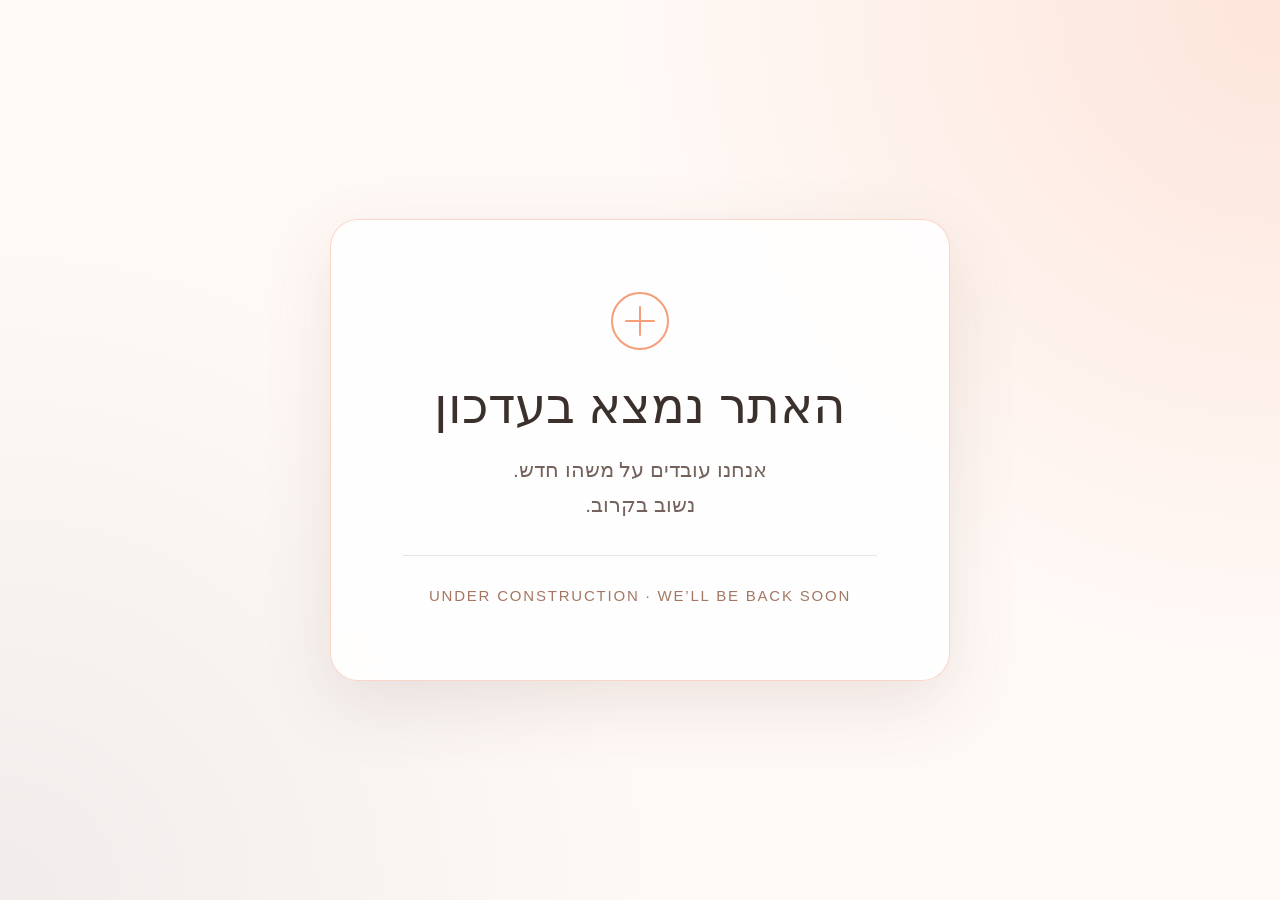
==== commit 406cb3fe: "Serve maintenance page on every site route" ====
--- a/-facesitting/index.html
+++ b/-facesitting/index.html
@@ -1,19 +1,37 @@
-<!doctype html>
-<html lang="he" dir="rtl">
-<head>
-  <meta charset="utf-8">
-  <meta name="viewport" content="width=device-width, initial-scale=1">
-  <title>פייס סיטינג</title>
-  <meta name="description" content="Eva I. מטפלת בעיסוי טנטרי בתל אביב">
-  <link rel="canonical" href="https://evatlv.com/-facesitting/">
-  <link rel="preload" href="/assets/media/Ktav Yad CLM BoldItalic.woff2" as="font" type="font/woff2" crossorigin>
-  <link rel="stylesheet" href="/assets/hostinger/90a0cab1dfb6c09e.css">
-  <link rel="stylesheet" href="/assets/hostinger/6f75965de6aabf4b.css">
-  <link rel="stylesheet" href="/assets/hostinger/7af84ec4cbd84f13.css">
-  <link rel="stylesheet" href="/assets/site.css">
-</head>
-<body class="site-page slug--facesitting">
-  <div id="app" class="website-preview"><!----><div data-v-d6f34a9d="" class="top-blocks"><!----><section data-v-ff61cce0="" data-v-d6f34a9d="" class="block-sticky-bar" data-block-id="stickyBar" style="--v7fcc80d6: 100;"><div data-v-ff61cce0="" class="block-background block-sticky-bar__background transition-with-bg" style="--v4cfc8878: rgb(255, 255, 255); --v5abb0200: 50%; --v5c6fda9f: 0%; --v47c095f9: 50%; --v000e51f2: center; --v79d8fbfe: calc(-20svh * 50 / 100); --v3f9ca25a: false;"><!----><!----><!----></div><div data-v-a7ad1e09="" data-v-ff61cce0="" class="block-sticky-bar-layout" style="--block-padding-top: 0; --block-padding: 0; --block-padding-right: 0; --block-padding-bottom: 0; --block-padding-left: 0; --m-block-padding: 0 16px; --m-grid-template-rows: 1fr; --t-grid-template-rows: 1fr; --small-desktop-grid-template-rows: 1fr; --grid-template-rows: 1fr; --m-grid-template-columns: 328px; --grid-template-columns: 1224px; --m-block-min-height: 40px; --t-block-min-height: 40px; --small-desktop-block-min-height: 3.2679738562091503vw; --block-min-height: 40px; --fdc2b41c: 1224px; --v5f463c26: 100; --v508bbe34: 360px; --v4598627a: 0 16px;"><div data-v-873b38a0="" data-v-ff61cce0="" class="block-sticky-bar-text" block-id="stickyBar"><div data-v-873b38a0="" class="text-box notranslate" style="--v2b806092: break-spaces; --v12d9d480: initial; --d294b058: break-spaces;"><div data-v-6bafe7d3="" data-v-873b38a0=""><div data-v-6bafe7d3="" class=""><p dir="auto" class="body-large">אווה - עיסוי טנטרי בתל אביב </p></div><!----></div></div><!----><!----></div></div><!----><!----><!----></section><div data-v-d7ae826b="" data-v-d6f34a9d="" class="block-header-provider-builder"><header data-v-06cc56f8="" data-v-d7ae826b="" class="block-header" id="header" backgroundcolorcontrast="rgb(224, 224, 224)" height="48" style="--nav-link-font-weight: 400; --nav-link-text-color: rgb(74, 74, 67); --nav-link-text-color-hover: rgb(0, 0, 0); --header-height-mobile: 48px; --width: 1240px; --padding-top: 24px; --padding: 24px 16px 24px 16px; --padding-right: 16px; --padding-bottom: 24px; --padding-left: 16px; --m-padding-top: 24px; --m-padding: 24px 16px 24px 16px; --m-padding-right: 16px; --m-padding-bottom: 24px; --m-padding-left: 16px; --logo-width: 119px; --cartIconSize: 24px; --link-spacing: 64px; --m-logo-width: 70px; --m-link-spacing: 20px; --element-spacing: 0px; --contrastBackgroundColor: rgb(224, 224, 224); --background-color: rgb(255, 255, 255);"><div data-v-06cc56f8="" class="background" style="--background-color: transparent;"></div><div data-v-c1535ecd="" class="block-header-layout-desktop block-header-layout-desktop--desktop-1" style="--v5c616aa5: auto; --v2e94a9f4: 40px;"><nav data-v-06cc56f8="" class="block-header__nav"><ul data-v-06cc56f8="" class="block-header__nav-links"></ul></nav></div><div data-v-c1535ecd="" class="block-header-layout-mobile block-header-layout-mobile--mobile-1" style="--v5c616aa5: auto; --v2e94a9f4: 40px;"><div data-v-c1535ecd="" class="block-header-layout-mobile__dropdown block-header-layout-mobile__dropdown--link-align-right"><nav data-v-06cc56f8="" class="block-header__nav"><ul data-v-06cc56f8="" class="block-header__nav-links"></ul></nav></div></div></header><!----><!----></div></div><!----><!----><div data-v-d6f34a9d=""><section data-v-1e1ce25f="" data-v-d6f34a9d="" class="block" data-block-id="zRo4oY" style="--rows: 11; --width: 1224px; --row-gap: 0px; --row-size: 64px; --column-gap: 0px; --block-padding-top: 0px; --block-padding: 0px 0px 0px 0px; --block-padding-right: 0px; --block-padding-bottom: 0px; --block-padding-left: 0px; --m-block-padding: 80px 40px 80px 40px; --grid-gap-history: 16px 24px; --header-height: 48px; --header-height-mobile: 48px; --v01e5e0b0: fit-content; --v40833b64: 66px;"><div data-v-1e1ce25f="" class="block-background block__background transition-with-bg" style="--v4cfc8878: rgb(243, 243, 242); --v5abb0200: 50%; --v5c6fda9f: 0%; --v47c095f9: 50%; --v000e51f2: center; --v79d8fbfe: calc(-20svh * 50 / 100); --v3f9ca25a: false;"><!----><!----><!----></div><!----><div data-v-6b232789="" class="block-layout-container"><div data-v-6b232789="" class="block-layout block-layout--layout block-layout" data-block-ref="zRo4oY" style="--m-grid-template-rows: 34px 30px 16px 42px 24px 334px 40px 598px 60px 37px 43px 49px 0px; --t-grid-template-rows: 34px 30px 16px 42px 24px 334px 40px 598px 60px 37px 43px 49px 1fr; --small-desktop-grid-template-rows: 40px 25px 15px 50px 30px 415px 33px 42px 49px 24px 21px 207px; --grid-template-rows: 40px 25px 15px 50px 30px 415px 33px 42px 49px 24px 21px 1fr; --m-grid-template-columns: 140px 49px 139px; --grid-template-columns: 19px 484px 140px 78px 13px 107px 59px 41px 85px 95px 13px 90px; --m-block-min-height: auto; --t-block-min-height: 1249px; --small-desktop-block-min-height: auto; --block-min-height: 951px; --v3f3138e2: 1224px; --c27f45b8: 360px; --v66d5c4a6: 0 16px; --v1984096a: 0 16px;"><!----><!----><div data-v-23243c3e="" data-v-6b232789="" class="drag-box" data-element-ref="zRo4oY-drag-box" style="display: none; --v48122f44: 0px; --v2be4c926: 0px; --v2dc72262: 0px; --v93a470f4: 0px;"></div><div data-v-4f252250="" data-v-6b232789="" class="layout-element layout-element--layout layout-element block-layout__element" data-element-id="zMOKw2" style="--text: center; --align: flex-start; --justify: flex-start; --m-element-margin: 0 0 40px 0; --z-index: 1; --grid-row: 4/5; --grid-column: 5/11; --m-grid-row: 4/5; --m-grid-column: 1/4;"><!----><div class="text-box notranslate layout-element__component layout-element__component--GridTextBox" data-element-ref="zMOKw2" style="--v2b806092: break-spaces; --v12d9d480: initial; --d294b058: break-spaces;"><div data-v-6bafe7d3=""><div data-v-6bafe7d3="" class=""><h5 dir="auto" style="color: rgb(26, 26, 26); --lineHeightMobile: 1.3; --lineHeightDesktop: 1.3; --fontSizeMobile: 18px; --fontSizeDesktop: 24px; margin-bottom: 16px"><span style="color: rgb(74, 74, 67); text-transform: none; font-family: Ktav\ Yad\ CLM\ BoldItalic; font-weight: 400">פייס סיטינג</span></h5></div><!----></div></div><!----><!----><div data-v-4f252250="" class="layout-element__slot"><!----><!----><div data-v-89072a0b="" data-v-7b971de4="" data-v-6b232789="" class="pill text-body-2 overlay-pill block-layout__element-pill" style="--text-color: var(--h-fg-brand-inverse-default); --background-color: var(--builder-stroke-info); --vertical-padding: 4px;"><div data-v-89072a0b="" class="pill__text"> Text</div><!----></div><div data-v-888ff0e6="" data-v-6b232789="" class="overlay-outline" style="--outline-style: solid; --outline-color: var(--builder-stroke-info);"></div><!----></div></div><div data-v-4f252250="" data-v-6b232789="" class="layout-element layout-element--layout layout-element block-layout__element" data-element-id="zipO0j" style="--text: right; --align: flex-start; --justify: center; --m-element-margin: 0 0 50px 0; --z-index: 2; --grid-row: 6/7; --grid-column: 4/13; --m-grid-row: 8/9; --m-grid-column: 1/4;"><!----><div class="text-box notranslate layout-element__component layout-element__component--GridTextBox" data-element-ref="zipO0j" style="--v2b806092: break-spaces; --v12d9d480: initial; --d294b058: break-spaces;"><div data-v-6bafe7d3=""><div data-v-6bafe7d3="" class=""><p dir="auto" style="color: rgb(26, 26, 26); --lineHeightMobile: 1.3; --lineHeightDesktop: 1.3; --fontSizeMobile: 14px; --fontSizeDesktop: 16px; margin-bottom: 10px" class="body-small"><span style="color: rgb(74, 74, 67)">פייס סיטינג (Face Sitting) – שליטה חושנית דרך קרבה גופנית</span></p><p dir="auto" class="body"><span style="color: rgb(74, 74, 67)">פייס סיטינג הוא טכניקה חושנית ואינטימית, שבה אני יושבת בעדינות על פניו של המטופל ויוצרת מגע ישיר, קרוב ועמוק – המחבר בין שליטה עדינה להתרגשות מינית טעונה.</span></p><p dir="auto" class="body"><span style="color: rgb(74, 74, 67)">זהו אקט חושני במיוחד שמעורר תחושות עמוקות של אינטימיות, תלות רכה, חיבור מיני גבוה ולעיתים גם תחושת קתרזיס או שחרור רגשי. החוויה יכולה להתקיים עם או בלי תחתונים, בהתאם להסכמות ולרצונות. עבור רבים, מדובר בשער לחקירה פנימית ולריגוש מסוג אחר – כזה שנוגע גם בגוף וגם בנפש.</span></p><p dir="auto" class="body"><span style="color: rgb(74, 74, 67)">החוויה מתאימה במיוחד למי שמחפש להעשיר את עולמו הרגשי והמיני, לשחרר מתחים ולחוות קרבה ברמה עמוקה יותר. פייס סיטינג משתלב באופן טבעי עם עיסוי טנטרי, ומעמיק את תחושת ההתמסרות והנוכחות בגוף.</span></p><p dir="auto" class="body"><span style="color: rgb(74, 74, 67)">המטרה שלי אינה רק לענג – אלא גם ליצור מרחב מוגן שבו המטופל יכול להרפות, לגלות אזורים חדשים של רגישות, להיפתח להנאות חדשות, ולחוות מגע ישיר המחבר בין עונג, נשימה ושקט פנימי.</span></p></div><!----></div></div><!----><!----><div data-v-4f252250="" class="layout-element__slot"><!----><!----><div data-v-89072a0b="" data-v-7b971de4="" data-v-6b232789="" class="pill text-body-2 overlay-pill block-layout__element-pill" style="--text-color: var(--h-fg-brand-inverse-default); --background-color: var(--builder-stroke-info); --vertical-padding: 4px;"><div data-v-89072a0b="" class="pill__text"> Text</div><!----></div><div data-v-888ff0e6="" data-v-6b232789="" class="overlay-outline" style="--outline-style: solid; --outline-color: var(--builder-stroke-info);"></div><!----></div></div><div data-v-4f252250="" data-v-6b232789="" class="layout-element layout-element--layout layout-element block-layout__element" data-element-id="ziKSww" style="--align: center; --justify: center; --m-element-margin: 0 0 50px 0; --z-index: 3; --grid-row: 2/11; --grid-column: 2/3; --m-grid-row: 6/7; --m-grid-column: 1/4;"><!----><div data-v-8ca41215="" data-v-1eecbf74="" title="" class="image image--grid image layout-element__component layout-element__component--GridImage" data-selector="data-image" data-animation-role="image" data-element-ref="ziKSww" style="--v7007e7a5: 0%; --v76f5f733: initial; --v52de0f10: initial; --v3f28ffbc: 100%; --v21b35439: 100%; --e3629ab6: center 50%; --d66f8f86: 0px; --v6dfc834f: 100%; --v655f79f4: auto;"><img data-v-8ca41215="" alt="" src="/assets/media/fs2-YrD1vjDgkJc9369j.png" srcset="/assets/media/fs2-YrD1vjDgkJc9369j.png 328w,/assets/media/fs2-YrD1vjDgkJc9369j.png 656w,/assets/media/fs2-YrD1vjDgkJc9369j.png 861w,/assets/media/fs2-YrD1vjDgkJc9369j.png 984w,/assets/media/fs2-YrD1vjDgkJc9369j.png 600w,/assets/media/fs2-YrD1vjDgkJc9369j.png 1200w" sizes="(min-width: 920px) 484px, calc((100vw - 0px - 20px) / 1)" height="1219" width="1070" loading="lazy" class="image__image"></div><!----><!----><!----><!----><div data-v-4f252250="" class="layout-element__slot"><!----><!----><div data-v-89072a0b="" data-v-7b971de4="" data-v-6b232789="" class="pill text-body-2 overlay-pill block-layout__element-pill" style="--text-color: var(--h-fg-brand-inverse-default); --background-color: var(--builder-stroke-info); --vertical-padding: 4px;"><div data-v-89072a0b="" class="pill__text"> Bild</div><!----></div><div data-v-888ff0e6="" data-v-6b232789="" class="overlay-outline" style="--outline-style: solid; --outline-color: var(--builder-stroke-info);"></div><!----></div></div><div data-v-4f252250="" data-v-6b232789="" class="layout-element layout-element--layout layout-element block-layout__element" data-element-id="zbwgPv" style="--text: center; --align: flex-start; --justify: center; --m-element-margin: 0 0 24px 0; --z-index: 4; --grid-row: 8/9; --grid-column: 6/12; --m-grid-row: 10/11; --m-grid-column: 1/4;"><!----><div class="text-box notranslate layout-element__component layout-element__component--GridTextBox" data-element-ref="zbwgPv" style="--v2b806092: break-spaces; --v12d9d480: initial; --d294b058: break-spaces;"><div data-v-6bafe7d3=""><div data-v-6bafe7d3="" class=""><h4 dir="auto" style="color: rgb(26, 26, 26); --lineHeightMobile: 1.3; --fontSizeMobile: 26px"><span style="color: rgb(74, 74, 67); text-transform: none; font-family: BN Gremlins Regular; font-weight: 400">החל מ-</span><span style="color: rgb(74, 74, 67); text-transform: none; font-family: BN Gremlins Regular; font-weight: 700"><strong>500</strong></span><span style="color: rgb(74, 74, 67); text-transform: none; font-family: BN Gremlins Regular; font-weight: 400"> ש"ח ל-</span><span style="color: rgb(74, 74, 67); text-transform: none; font-family: BN Gremlins Regular; font-weight: 700"><strong>30</strong></span><span style="color: rgb(74, 74, 67); text-transform: none; font-family: BN Gremlins Regular; font-weight: 400"> דקות</span></h4></div><!----></div></div><!----><!----><div data-v-4f252250="" class="layout-element__slot"><!----><!----><div data-v-89072a0b="" data-v-7b971de4="" data-v-6b232789="" class="pill text-body-2 overlay-pill block-layout__element-pill" style="--text-color: var(--h-fg-brand-inverse-default); --background-color: var(--builder-stroke-info); --vertical-padding: 4px;"><div data-v-89072a0b="" class="pill__text"> Text</div><!----></div><div data-v-888ff0e6="" data-v-6b232789="" class="overlay-outline" style="--outline-style: solid; --outline-color: var(--builder-stroke-info);"></div><!----></div></div><div data-v-4f252250="" data-v-6b232789="" class="layout-element layout-element--layout layout-element block-layout__element" data-element-id="zH7HQj" style="--align: center; --justify: flex-start; --m-element-margin: 0 0 60px 0; --z-index: 5; --grid-row: 10/12; --grid-column: 7/10; --m-grid-row: 12/13; --m-grid-column: 1/4;"><!----><a data-v-297de5e8="" href="https://wa.me/972533820237?text=%D7%A9%D7%9C%D7%95%D7%9D%20%D7%91%D7%A8%D7%A6%D7%95%D7%A0%D7%99%20%D7%9C%D7%A7%D7%91%D7%95%D7%A2%20%D7%AA%D7%95%D7%A8%20%D7%9C%D7%98%D7%99%D7%A4%D7%95%D7%9C%20%D7%A2%D7%99%D7%A1%D7%95%D7%99%20%D7%93%D7%95%D7%9E%D7%99%D7%A0%D7%A0%D7%98%D7%99" target="_blank" rel="nofollow" class="grid-button grid-button--primary layout-element__component layout-element__component--GridButton" aria-hidden="false" data-element-ref="zH7HQj" style="--font-size-mobile: 16px; --border-width: 1px; --background-color: rgb(222, 222, 222); --font-color: rgb(74, 74, 67); --border-color: rgb(243, 243, 242); --background-color-hover: rgb(243, 243, 242); --font-color-hover: rgb(135, 135, 128); --border-color-hover: rgb(49, 49, 42); --m-height: 100%; --m-width: 100%;">להזמנת טיפול</a><!----><div data-v-4f252250="" class="layout-element__slot"><!----><!----><div data-v-89072a0b="" data-v-7b971de4="" data-v-6b232789="" class="pill text-body-2 overlay-pill block-layout__element-pill" style="--text-color: var(--h-fg-brand-inverse-default); --background-color: var(--builder-stroke-info); --vertical-padding: 4px;"><div data-v-89072a0b="" class="pill__text"> Button</div><!----></div><div data-v-888ff0e6="" data-v-6b232789="" class="overlay-outline" style="--outline-style: solid; --outline-color: var(--builder-stroke-info);"></div><!----></div></div><div data-v-4f252250="" data-v-6b232789="" class="layout-element layout-element--layout layout-element block-layout__element" data-element-id="z6aO87" style="--align: center; --justify: center; --m-width: 35.580524344569284%; --m-element-margin: 0 0 16px 0; --z-index: 6; --grid-row: 2/3; --grid-column: 8/9; --m-grid-row: 2/3; --m-grid-column: 2/3;"><!----><div data-v-8ca41215="" data-v-1eecbf74="" title="" class="image image--grid image layout-element__component layout-element__component--GridImage image--link" data-selector="data-image" data-animation-role="image" data-element-ref="z6aO87" style="--desktop-left: 0px; --desktop-top: 0px; --desktop-scale: 1; --desktop-width: auto; --desktop-height: 100%; --mobile-left: -0.5px; --mobile-top: 0px; --mobile-scale: 1; --mobile-width: auto; --mobile-height: 100%; --v7007e7a5: 0px; --v76f5f733: initial; --v52de0f10: initial; --v3f28ffbc: 100%; --v21b35439: 100%; --e3629ab6: initial; --d66f8f86: 0px; --v6dfc834f: 100%; --v655f79f4: auto;"><img data-v-8ca41215="" alt="" src="/assets/media/l3t-m5Kl9J3pNvuXwNDJ.png" srcset="/assets/media/l3t-m5Kl9J3pNvuXwNDJ.png 328w,/assets/media/l3t-m5Kl9J3pNvuXwNDJ.png 656w,/assets/media/l3t-m5Kl9J3pNvuXwNDJ.png 861w,/assets/media/l3t-m5Kl9J3pNvuXwNDJ.png 984w,/assets/media/l3t-m5Kl9J3pNvuXwNDJ.png 41w,/assets/media/l3t-m5Kl9J3pNvuXwNDJ.png 82w" sizes="(min-width: 920px) 41px, 50px" height="26" width="43" loading="lazy" class="image__image--cropped image__image"></div><!----><!----><!----><!----><div data-v-4f252250="" class="layout-element__slot"><!----><!----><div data-v-89072a0b="" data-v-7b971de4="" data-v-6b232789="" class="pill text-body-2 overlay-pill block-layout__element-pill" style="--text-color: var(--h-fg-brand-inverse-default); --background-color: var(--builder-stroke-info); --vertical-padding: 4px;"><div data-v-89072a0b="" class="pill__text"> Bild</div><!----></div><div data-v-888ff0e6="" data-v-6b232789="" class="overlay-outline" style="--outline-style: solid; --outline-color: var(--builder-stroke-info);"></div><!----></div></div></div><!----></div><!----></section><section data-v-1e1ce25f="" data-v-d6f34a9d="" class="block" data-block-id="zem_wz" style="--rows: 5; --width: 1224px; --row-gap: 16px; --row-size: 48px; --column-gap: 24px; --block-padding-top: 0px; --block-padding: 0px 0px 0px 0px; --block-padding-right: 0px; --block-padding-bottom: 0px; --block-padding-left: 0px; --m-block-padding: 80px 16px 80px 16px; --grid-gap-history: 16px 24px; --v01e5e0b0: fit-content; --v40833b64: 66px;"><div data-v-1e1ce25f="" class="block-background block__background transition-with-bg" style="--v4cfc8878: rgb(243, 243, 242); --v5abb0200: 50%; --v5c6fda9f: 0%; --v47c095f9: 50%; --v000e51f2: center; --v79d8fbfe: calc(-20svh * 50 / 100); --v3f9ca25a: false;"><!----><!----><!----></div><!----><div data-v-6b232789="" class="block-layout-container"><div data-v-6b232789="" class="block-layout block-layout--layout block-layout" data-block-ref="zem_wz" style="--m-grid-template-rows: 1fr; --t-grid-template-rows: 1fr; --small-desktop-grid-template-rows: 1fr; --grid-template-rows: 1fr; --m-grid-template-columns: 328px; --grid-template-columns: 1224px; --m-block-min-height: 20px; --t-block-min-height: 20px; --small-desktop-block-min-height: 1.6339869281045751vw; --block-min-height: 20px; --v3f3138e2: 1224px; --c27f45b8: 360px; --v66d5c4a6: 0 16px; --v1984096a: 0 16px;"><!----><!----><!----><div data-v-23243c3e="" data-v-6b232789="" class="drag-box" data-element-ref="zem_wz-drag-box" style="display: none; --v48122f44: 0px; --v2be4c926: 0px; --v2dc72262: 0px; --v93a470f4: 0px;"></div></div><!----></div><!----><!----></section><section data-v-1e1ce25f="" data-v-d6f34a9d="" class="block" data-block-id="zL9duW" style="--rows: 12; --width: 1224px; --m-rows: 1; --row-gap: 16px; --row-size: 48px; --column-gap: 24px; --block-padding-top: 16px; --block-padding: 16px 0; --block-padding-right: 0; --block-padding-bottom: 16px; --block-padding-left: 0; --m-block-padding: 50px 56px 80px 56px; --v01e5e0b0: fit-content; --v40833b64: 66px;"><div data-v-1e1ce25f="" class="block-background block__background transition-with-bg" style="--v4cfc8878: rgb(255, 255, 255); --v5abb0200: 50%; --v5c6fda9f: 0%; --v47c095f9: 50%; --v000e51f2: center; --v79d8fbfe: calc(-20svh * 50 / 100); --v3f9ca25a: false;"><!----><!----><!----></div><!----><div data-v-6b232789="" class="block-layout-container"><div data-v-6b232789="" class="block-layout block-layout--layout block-layout" data-block-ref="zL9duW" style="--m-grid-template-rows: 39px 25px 16px 188px 36px 129px 56px 49px 43px; --t-grid-template-rows: 39px 25px 16px 188px 36px 129px 56px 49px 1fr; --small-desktop-grid-template-rows: 80px 33px 47px 93px 40px 27px 45px 46px; --grid-template-rows: 80px 33px 47px 93px 40px 27px 45px 1fr; --m-grid-template-columns: 33px 263px 32px; --grid-template-columns: 309px 210px 24px 156px 5px 211px 309px; --m-block-min-height: auto; --t-block-min-height: 581px; --small-desktop-block-min-height: auto; --block-min-height: 411px; --v3f3138e2: 1224px; --c27f45b8: 360px; --v66d5c4a6: 0 16px; --v1984096a: 0 16px;"><!----><!----><!----><div data-v-23243c3e="" data-v-6b232789="" class="drag-box" data-element-ref="zL9duW-drag-box" style="display: none; --v48122f44: 0px; --v2be4c926: 0px; --v2dc72262: 0px; --v93a470f4: 0px;"></div><div data-v-4f252250="" data-v-6b232789="" class="layout-element layout-element--layout layout-element block-layout__element" data-element-id="z6KsnK" style="--text: center; --align: flex-start; --justify: flex-end; --m-element-margin: 0 0 60px 0; --z-index: 1; --grid-row: 2/3; --grid-column: 2/7; --m-grid-row: 2/3; --m-grid-column: 2/3;"><!----><div class="text-box notranslate layout-element__component layout-element__component--GridTextBox" data-element-ref="z6KsnK" style="--v2b806092: break-spaces; --v12d9d480: initial; --d294b058: break-spaces;"><div data-v-6bafe7d3=""><div data-v-6bafe7d3="" class=""><p dir="auto" style="--lineHeightMobile: 1.3; --lineHeightDesktop: 1.3; --fontSizeMobile: 18px; --fontSizeDesktop: 24px" class="body"><span style="color: rgb(74, 74, 67); font-family: Ktav Yad CLM BoldItalic; font-weight: 400">למה זה טוב?</span></p></div><!----></div></div><!----><!----><div data-v-4f252250="" class="layout-element__slot"><!----><!----><div data-v-89072a0b="" data-v-7b971de4="" data-v-6b232789="" class="pill text-body-2 overlay-pill block-layout__element-pill" style="--text-color: var(--h-fg-brand-inverse-default); --background-color: var(--builder-stroke-info); --vertical-padding: 4px;"><div data-v-89072a0b="" class="pill__text"> Text</div><!----></div><div data-v-888ff0e6="" data-v-6b232789="" class="overlay-outline" style="--outline-style: solid; --outline-color: var(--builder-stroke-info);"></div><!----></div></div><div data-v-4f252250="" data-v-6b232789="" class="layout-element layout-element--layout layout-element block-layout__element" data-element-id="zm84nG" style="--text: right; --align: flex-start; --justify: flex-start; --m-element-margin: 0 0 60px 0; --z-index: 2; --grid-row: 4/6; --grid-column: 5/8; --m-grid-row: 4/5; --m-grid-column: 1/4;"><!----><div class="text-box notranslate layout-element__component layout-element__component--GridTextBox" data-element-ref="zm84nG" style="--v2b806092: break-spaces; --v12d9d480: initial; --d294b058: break-spaces;"><div data-v-6bafe7d3=""><div data-v-6bafe7d3="" class=""><p dir="auto" style="--lineHeightMobile: 1.3; --lineHeightDesktop: 1.3; --fontSizeMobile: 14px; --fontSizeDesktop: 14px; margin-bottom: 20px" class="body"><span style="color: rgb(74, 74, 67); font-weight: 700"><strong>עיסוי דומיננטי</strong></span><span style="color: rgb(74, 74, 67); font-weight: 400"> מועיל במיוחד לשחרור מתחים גופניים ונפשיים, להפחתת רמות המתח והלחץ, ולמנוחה מהדאגות והמחשבות היומיומיות. הוא מציע גם אפשרות לחקור את גבולות ההנאה והשחרור, תוך כדי יצירת חוויה אינטימית ורגשית.</span></p><p dir="auto" style="--lineHeightMobile: 1.3; --lineHeightDesktop: 1.3; --fontSizeMobile: 14px; --fontSizeDesktop: 14px; margin-bottom: 22px" class="body"><span style="color: rgb(74, 74, 67); font-weight: 400"> השילוב של שליטה נשית קלה יוצר חוויה עמוקה ומעוררת, המאפשרת שחרור מתחים גופניים וגם חיזוק החיבור הנפשי והמיני.</span></p></div><!----></div></div><!----><!----><div data-v-4f252250="" class="layout-element__slot"><!----><!----><div data-v-89072a0b="" data-v-7b971de4="" data-v-6b232789="" class="pill text-body-2 overlay-pill block-layout__element-pill" style="--text-color: var(--h-fg-brand-inverse-default); --background-color: var(--builder-stroke-info); --vertical-padding: 4px;"><div data-v-89072a0b="" class="pill__text"> Text</div><!----></div><div data-v-888ff0e6="" data-v-6b232789="" class="overlay-outline" style="--outline-style: solid; --outline-color: var(--builder-stroke-info);"></div><!----></div></div><div data-v-4f252250="" data-v-6b232789="" class="layout-element layout-element--layout layout-element block-layout__element" data-element-id="zlfjg_" style="--text: right; --align: flex-start; --justify: flex-start; --m-element-margin: 0 0 60px 0; --z-index: 3; --grid-row: 4/5; --grid-column: 1/4; --m-grid-row: 6/7; --m-grid-column: 1/4;"><!----><div class="text-box notranslate layout-element__component layout-element__component--GridTextBox" data-element-ref="zlfjg_" style="--v2b806092: break-spaces; --v12d9d480: initial; --d294b058: break-spaces;"><div data-v-6bafe7d3=""><div data-v-6bafe7d3="" class=""><p dir="auto" style="--lineHeightMobile: 1.3; --lineHeightDesktop: 1.3; --fontSizeMobile: 14px; --fontSizeDesktop: 14px; margin-bottom: 20px" class="body"><span style="color: rgb(74, 74, 67)">רולפליי (משחקי תפקידים) והעברת שליטה, אשר מאפשרים ללקוח להיפתח לחוויות חדשות תוך כדי שחרור מתחים גופניים ונפשיים. </span></p><p dir="auto" style="--lineHeightMobile: 1.3; --lineHeightDesktop: 1.3; --fontSizeMobile: 14px; --fontSizeDesktop: 14px" class="body"><span style="color: rgb(74, 74, 67)">העיסוי הדומיננטי עדין </span><span style="color: rgb(74, 74, 67); font-weight: 700"><strong>Sensual Domination</strong></span><span style="color: rgb(74, 74, 67)"> יכול לסייע בהפחתת רמות המתח והלחץ, ולאפשר מנוחה מהדאגות והמחשבות היומיומיות. </span></p></div><!----></div></div><!----><!----><div data-v-4f252250="" class="layout-element__slot"><!----><!----><div data-v-89072a0b="" data-v-7b971de4="" data-v-6b232789="" class="pill text-body-2 overlay-pill block-layout__element-pill" style="--text-color: var(--h-fg-brand-inverse-default); --background-color: var(--builder-stroke-info); --vertical-padding: 4px;"><div data-v-89072a0b="" class="pill__text"> Text</div><!----></div><div data-v-888ff0e6="" data-v-6b232789="" class="overlay-outline" style="--outline-style: solid; --outline-color: var(--builder-stroke-info);"></div><!----></div></div><div data-v-4f252250="" data-v-6b232789="" class="layout-element layout-element--layout layout-element block-layout__element" data-element-id="zTT6f_" style="--align: center; --justify: flex-start; --m-element-margin: 0 0 60px 0; --z-index: 4; --grid-row: 7/8; --grid-column: 3/6; --m-grid-row: 8/9; --m-grid-column: 1/4;"><!----><a data-v-297de5e8="" href="https://wa.me/972533820237?text=%D7%A9%D7%9C%D7%95%D7%9D%20%D7%91%D7%A8%D7%A6%D7%95%D7%A0%D7%99%20%D7%9C%D7%A7%D7%91%D7%95%D7%A2%20%D7%AA%D7%95%D7%A8%20%D7%9C%D7%98%D7%99%D7%A4%D7%95%D7%9C%20%D7%A2%D7%99%D7%A1%D7%95%D7%99%20%D7%93%D7%95%D7%9E%D7%99%D7%A0%D7%A0%D7%98%D7%99" target="_blank" rel="nofollow" class="grid-button grid-button--primary layout-element__component layout-element__component--GridButton" aria-hidden="false" data-element-ref="zTT6f_" style="--font-size-mobile: 16px; --border-width: 1px; --background-color: rgb(222, 222, 222); --font-color: rgb(74, 74, 67); --border-color: rgb(243, 243, 242); --background-color-hover: rgb(243, 243, 242); --font-color-hover: rgb(135, 135, 128); --border-color-hover: rgb(49, 49, 42); --m-height: 100%; --m-width: 100%;">להזמנת טיפול</a><!----><div data-v-4f252250="" class="layout-element__slot"><!----><!----><div data-v-89072a0b="" data-v-7b971de4="" data-v-6b232789="" class="pill text-body-2 overlay-pill block-layout__element-pill" style="--text-color: var(--h-fg-brand-inverse-default); --background-color: var(--builder-stroke-info); --vertical-padding: 4px;"><div data-v-89072a0b="" class="pill__text"> Button</div><!----></div><div data-v-888ff0e6="" data-v-6b232789="" class="overlay-outline" style="--outline-style: solid; --outline-color: var(--builder-stroke-info);"></div><!----></div></div></div><!----></div><!----><!----></section><section data-v-1e1ce25f="" data-v-d6f34a9d="" class="block" data-block-id="zgub9b" style="--block-padding-top: 16px; --block-padding: 16px 0 16px 0; --block-padding-right: 0; --block-padding-bottom: 16px; --block-padding-left: 0; --m-block-padding: 16px; --v01e5e0b0: fit-content; --v40833b64: 66px;"><div data-v-1e1ce25f="" class="block-background block__background transition-with-bg" style="--v4cfc8878: rgb(255, 255, 255); --v5abb0200: 50%; --v5c6fda9f: 0%; --v47c095f9: 50%; --v000e51f2: center; --v79d8fbfe: calc(-20svh * 50 / 100); --v3f9ca25a: false;"><!----><!----><!----></div><!----><div data-v-6b232789="" class="block-layout-container"><div data-v-6b232789="" class="block-layout block-layout--layout block-layout" data-block-ref="zgub9b" style="--m-grid-template-rows: 28px 47px 29px 47px 26px 47px 16px 47px 26px 47px 24px 47px 15px; --t-grid-template-rows: 28px 47px 29px 47px 26px 47px 16px 47px 26px 47px 24px 47px 1fr; --small-desktop-grid-template-rows: 33px 47px 31px; --grid-template-rows: 33px 47px 1fr; --m-grid-template-columns: 45px 237px 46px; --grid-template-columns: 61px 163px 36px 167px 31px 175px 35px 167px 39px 162px 32px 156px; --m-block-min-height: auto; --t-block-min-height: 446px; --small-desktop-block-min-height: auto; --block-min-height: 111px; --v3f3138e2: 1224px; --c27f45b8: 360px; --v66d5c4a6: 0 16px; --v1984096a: 0 16px;"><!----><!----><!----><div data-v-23243c3e="" data-v-6b232789="" class="drag-box" data-element-ref="zgub9b-drag-box" style="display: none; --v48122f44: 0px; --v2be4c926: 0px; --v2dc72262: 0px; --v93a470f4: 0px;"></div><div data-v-4f252250="" data-v-6b232789="" class="layout-element layout-element--layout layout-element block-layout__element" data-element-id="zkWzzB" style="--align: center; --justify: center; --m-element-margin: 0 0 16px 0; --z-index: 1; --grid-row: 2/3; --grid-column: 12/13; --m-grid-row: 2/3; --m-grid-column: 2/3;"><!----><a data-v-297de5e8="" href="/tantri/" class="grid-button grid-button--primary layout-element__component layout-element__component--GridButton" aria-hidden="false" data-element-ref="zkWzzB" style="--font-size-mobile: 14px; --font-size-desktop: 14px; --border-width: 0px; --background-color: rgb(222, 222, 222); --font-color: rgb(74, 74, 67); --border-color: rgb(74, 74, 67); --background-color-hover: rgb(222, 222, 222); --font-color-hover: rgb(255, 255, 255); --border-color-hover: rgb(49, 49, 42); --m-height: 100%; --m-width: 100%;">עיסוי טנטרי</a><!----><div data-v-4f252250="" class="layout-element__slot"><!----><!----><div data-v-89072a0b="" data-v-7b971de4="" data-v-6b232789="" class="pill text-body-2 overlay-pill block-layout__element-pill" style="--text-color: var(--h-fg-brand-inverse-default); --background-color: var(--builder-stroke-info); --vertical-padding: 4px;"><div data-v-89072a0b="" class="pill__text"> Button</div><!----></div><div data-v-888ff0e6="" data-v-6b232789="" class="overlay-outline" style="--outline-style: solid; --outline-color: var(--builder-stroke-info);"></div><!----></div></div><div data-v-4f252250="" data-v-6b232789="" class="layout-element layout-element--layout layout-element block-layout__element" data-element-id="zkEZdQ" style="--align: center; --justify: center; --m-element-margin: 0 0 16px 0; --z-index: 2; --grid-row: 2/3; --grid-column: 10/11; --m-grid-row: 4/5; --m-grid-column: 2/3;"><!----><a data-v-297de5e8="" href="/bodymassage/" class="grid-button grid-button--primary layout-element__component layout-element__component--GridButton" aria-hidden="false" data-element-ref="zkEZdQ" style="--font-size-mobile: 14px; --font-size-desktop: 14px; --border-width: 0px; --background-color: rgb(222, 222, 222); --font-color: rgb(74, 74, 67); --border-color: rgb(74, 74, 67); --background-color-hover: rgb(222, 222, 222); --font-color-hover: rgb(255, 255, 255); --border-color-hover: rgb(49, 49, 42); --m-height: 100%; --m-width: 100%;">עיסוי גוף על גוף</a><!----><div data-v-4f252250="" class="layout-element__slot"><!----><!----><div data-v-89072a0b="" data-v-7b971de4="" data-v-6b232789="" class="pill text-body-2 overlay-pill block-layout__element-pill" style="--text-color: var(--h-fg-brand-inverse-default); --background-color: var(--builder-stroke-info); --vertical-padding: 4px;"><div data-v-89072a0b="" class="pill__text"> Button</div><!----></div><div data-v-888ff0e6="" data-v-6b232789="" class="overlay-outline" style="--outline-style: solid; --outline-color: var(--builder-stroke-info);"></div><!----></div></div><div data-v-4f252250="" data-v-6b232789="" class="layout-element layout-element--layout layout-element block-layout__element" data-element-id="z2LH14" style="--align: center; --justify: center; --m-element-margin: 0 0 16px 0; --z-index: 3; --grid-row: 2/3; --grid-column: 8/9; --m-grid-row: 6/7; --m-grid-column: 2/3;"><!----><a data-v-297de5e8="" href="/-lingam/" class="grid-button grid-button--primary layout-element__component layout-element__component--GridButton" aria-hidden="false" data-element-ref="z2LH14" style="--font-size-mobile: 14px; --font-size-desktop: 14px; --border-width: 0px; --background-color: rgb(222, 222, 222); --font-color: rgb(74, 74, 67); --border-color: rgb(74, 74, 67); --background-color-hover: rgb(222, 222, 222); --font-color-hover: rgb(255, 255, 255); --border-color-hover: rgb(49, 49, 42); --m-height: 100%; --m-width: 100%;">עיסוי לינגם</a><!----><div data-v-4f252250="" class="layout-element__slot"><!----><!----><div data-v-89072a0b="" data-v-7b971de4="" data-v-6b232789="" class="pill text-body-2 overlay-pill block-layout__element-pill" style="--text-color: var(--h-fg-brand-inverse-default); --background-color: var(--builder-stroke-info); --vertical-padding: 4px;"><div data-v-89072a0b="" class="pill__text"> Button</div><!----></div><div data-v-888ff0e6="" data-v-6b232789="" class="overlay-outline" style="--outline-style: solid; --outline-color: var(--builder-stroke-info);"></div><!----></div></div><div data-v-4f252250="" data-v-6b232789="" class="layout-element layout-element--layout layout-element block-layout__element" data-element-id="zoVGKP" style="--align: center; --justify: center; --m-element-margin: 0 0 16px 0; --z-index: 4; --grid-row: 2/3; --grid-column: 4/5; --m-grid-row: 8/9; --m-grid-column: 2/3;"><!----><a data-v-297de5e8="" href="/dominanti/" class="grid-button grid-button--primary layout-element__component layout-element__component--GridButton" aria-hidden="false" data-element-ref="zoVGKP" style="--font-size-mobile: 14px; --font-size-desktop: 14px; --border-width: 0px; --background-color: rgb(222, 222, 222); --font-color: rgb(74, 74, 67); --border-color: rgb(74, 74, 67); --background-color-hover: rgb(222, 222, 222); --font-color-hover: rgb(255, 255, 255); --border-color-hover: rgb(49, 49, 42); --m-height: 100%; --m-width: 100%;">עיסוי דומיננטי</a><!----><div data-v-4f252250="" class="layout-element__slot"><!----><!----><div data-v-89072a0b="" data-v-7b971de4="" data-v-6b232789="" class="pill text-body-2 overlay-pill block-layout__element-pill" style="--text-color: var(--h-fg-brand-inverse-default); --background-color: var(--builder-stroke-info); --vertical-padding: 4px;"><div data-v-89072a0b="" class="pill__text"> Button</div><!----></div><div data-v-888ff0e6="" data-v-6b232789="" class="overlay-outline" style="--outline-style: solid; --outline-color: var(--builder-stroke-info);"></div><!----></div></div><div data-v-4f252250="" data-v-6b232789="" class="layout-element layout-element--layout layout-element block-layout__element" data-element-id="zcqnwf" style="--align: center; --justify: center; --m-element-margin: 0 0 16px 0; --z-index: 5; --grid-row: 2/3; --grid-column: 2/3; --m-grid-row: 12/13; --m-grid-column: 2/3;"><!----><a data-v-297de5e8="" href="/strapon/" class="grid-button grid-button--primary layout-element__component layout-element__component--GridButton" aria-hidden="false" data-element-ref="zcqnwf" style="--font-size-mobile: 14px; --font-size-desktop: 14px; --border-width: 0px; --background-color: rgb(222, 222, 222); --font-color: rgb(74, 74, 67); --border-color: rgb(74, 74, 67); --background-color-hover: rgb(222, 222, 222); --font-color-hover: rgb(255, 255, 255); --border-color-hover: rgb(49, 49, 42); --m-height: 100%; --m-width: 100%;">סטרפון</a><!----><div data-v-4f252250="" class="layout-element__slot"><!----><!----><div data-v-89072a0b="" data-v-7b971de4="" data-v-6b232789="" class="pill text-body-2 overlay-pill block-layout__element-pill" style="--text-color: var(--h-fg-brand-inverse-default); --background-color: var(--builder-stroke-info); --vertical-padding: 4px;"><div data-v-89072a0b="" class="pill__text"> Button</div><!----></div><div data-v-888ff0e6="" data-v-6b232789="" class="overlay-outline" style="--outline-style: solid; --outline-color: var(--builder-stroke-info);"></div><!----></div></div><div data-v-4f252250="" data-v-6b232789="" class="layout-element layout-element--layout layout-element block-layout__element" data-element-id="zT8kil" style="--align: center; --justify: center; --m-element-margin: 0 0 16px 0; --z-index: 6; --grid-row: 2/3; --grid-column: 6/7; --m-grid-row: 10/11; --m-grid-column: 2/3;"><!----><a data-v-297de5e8="" href="/prostata/" class="grid-button grid-button--primary layout-element__component layout-element__component--GridButton" aria-hidden="false" data-element-ref="zT8kil" style="--font-size-mobile: 14px; --font-size-desktop: 14px; --border-width: 0px; --background-color: rgb(222, 222, 222); --font-color: rgb(74, 74, 67); --border-color: rgb(74, 74, 67); --background-color-hover: rgb(222, 222, 222); --font-color-hover: rgb(255, 255, 255); --border-color-hover: rgb(49, 49, 42); --m-height: 100%; --m-width: 100%;">עיסוי פרוסטטה</a><!----><div data-v-4f252250="" class="layout-element__slot"><!----><!----><div data-v-89072a0b="" data-v-7b971de4="" data-v-6b232789="" class="pill text-body-2 overlay-pill block-layout__element-pill" style="--text-color: var(--h-fg-brand-inverse-default); --background-color: var(--builder-stroke-info); --vertical-padding: 4px;"><div data-v-89072a0b="" class="pill__text"> Button</div><!----></div><div data-v-888ff0e6="" data-v-6b232789="" class="overlay-outline" style="--outline-style: solid; --outline-color: var(--builder-stroke-info);"></div><!----></div></div></div><!----></div><!----><!----></section><section data-v-1e1ce25f="" data-v-d6f34a9d="" class="block" data-block-id="zMF_Pl" style="--rows: 10; --width: 1224px; --row-gap: 0px; --row-size: 64px; --column-gap: 0px; --block-padding-top: 0px; --block-padding: 0px 0px 0px 0px; --block-padding-right: 0px; --block-padding-bottom: 0px; --block-padding-left: 0px; --m-block-padding: 80px 40px 80px 40px; --grid-gap-history: 16px 24px; --v01e5e0b0: fit-content; --v40833b64: 66px;"><div data-v-1e1ce25f="" class="block-background block__background transition-with-bg" style="--v4cfc8878: rgb(158, 158, 158); --v5abb0200: 50%; --v5c6fda9f: 0%; --v47c095f9: 50%; --v000e51f2: center; --v79d8fbfe: calc(-20svh * 50 / 100); --v3f9ca25a: false;"><!----><!----><!----></div><!----><div data-v-6b232789="" class="block-layout-container"><div data-v-6b232789="" class="block-layout block-layout--layout block-layout" data-block-ref="zMF_Pl" style="--m-grid-template-rows: 50px 26px 28px 143px 34px 423px 40px 48px 25px; --t-grid-template-rows: 50px 26px 28px 143px 34px 423px 40px 48px 1fr; --small-desktop-grid-template-rows: 86px 34px 24px 89px 47px 45px 82px 0px; --grid-template-rows: 86px 34px 24px 89px 47px 45px 82px 1fr; --m-grid-template-columns: 328px; --grid-template-columns: 31px 62px 235px 173px 235px 21px 170px 297px; --m-block-min-height: auto; --t-block-min-height: 817px; --small-desktop-block-min-height: auto; --block-min-height: 407px; --v3f3138e2: 1224px; --c27f45b8: 360px; --v66d5c4a6: 0 16px; --v1984096a: 0 16px;"><!----><!----><!----><div data-v-23243c3e="" data-v-6b232789="" class="drag-box" data-element-ref="zMF_Pl-drag-box" style="display: none; --v48122f44: 0px; --v2be4c926: 0px; --v2dc72262: 0px; --v93a470f4: 0px;"></div><div data-v-4f252250="" data-v-6b232789="" class="layout-element layout-element--layout layout-element block-layout__element" data-element-id="zuznWA" style="--align: center; --justify: center; --m-element-margin: 0 0 50px 0; --z-index: 1; --grid-row: 1/8; --grid-column: 8/9; --m-grid-row: 6/7; --m-grid-column: 1/2;"><!----><div data-v-8ca41215="" data-v-1eecbf74="" title="" class="image image--grid image layout-element__component layout-element__component--GridImage" data-selector="data-image" data-animation-role="image" data-element-ref="zuznWA" style="--v7007e7a5: 0%; --v76f5f733: initial; --v52de0f10: initial; --v3f28ffbc: 100%; --v21b35439: 100%; --e3629ab6: center 50%; --d66f8f86: 0px; --v6dfc834f: 100%; --v655f79f4: auto;"><img data-v-8ca41215="" alt="" src="" srcset="/assets/media/beautyplus_20221117130756526_save-YD0B3XvpPqtxpKlX.jpg 328w,/assets/media/beautyplus_20221117130756526_save-YD0B3XvpPqtxpKlX.jpg 656w,/assets/media/beautyplus_20221117130756526_save-YD0B3XvpPqtxpKlX.jpg 861w,/assets/media/beautyplus_20221117130756526_save-YD0B3XvpPqtxpKlX.jpg 984w,/assets/media/beautyplus_20221117130756526_save-YD0B3XvpPqtxpKlX.jpg 297w,/assets/media/beautyplus_20221117130756526_save-YD0B3XvpPqtxpKlX.jpg 594w" sizes="(min-width: 920px) 297px, calc((100vw - 0px - 20px) / 1)" height="1798" width="860" loading="lazy" class="image__image"></div><!----><!----><!----><!----><div data-v-4f252250="" class="layout-element__slot"><!----><!----><div data-v-89072a0b="" data-v-7b971de4="" data-v-6b232789="" class="pill text-body-2 overlay-pill block-layout__element-pill" style="--text-color: var(--h-fg-brand-inverse-default); --background-color: var(--builder-stroke-info); --vertical-padding: 4px;"><div data-v-89072a0b="" class="pill__text"> Bild</div><!----></div><div data-v-888ff0e6="" data-v-6b232789="" class="overlay-outline" style="--outline-style: solid; --outline-color: var(--builder-stroke-info);"></div><!----></div></div><div data-v-4f252250="" data-v-6b232789="" class="layout-element layout-element--layout layout-element block-layout__element" data-element-id="zJ2xSM" style="--text: center; --align: flex-start; --justify: flex-start; --m-width: 79.2507204610951%; --m-align-self: center; --m-element-margin: 0 0 40px 0; --z-index: 2; --grid-row: 2/3; --grid-column: 3/6; --m-grid-row: 2/3; --m-grid-column: 1/2;"><!----><div class="text-box notranslate layout-element__component layout-element__component--GridTextBox" data-element-ref="zJ2xSM" style="--v2b806092: break-spaces; --v12d9d480: initial; --d294b058: break-spaces;"><div data-v-6bafe7d3=""><div data-v-6bafe7d3="" class=""><h2 dir="auto" style="color: rgb(26, 26, 26); --lineHeightMobile: 1.3; --lineHeightDesktop: 1.3; --fontSizeMobile: 18px; --fontSizeDesktop: 24px"><span style="color: rgb(255, 255, 255); text-transform: none; font-family: Ktav Yad CLM BoldItalic; font-weight: 400">יש לך שאלות?</span></h2></div><!----></div></div><!----><!----><div data-v-4f252250="" class="layout-element__slot"><!----><!----><div data-v-89072a0b="" data-v-7b971de4="" data-v-6b232789="" class="pill text-body-2 overlay-pill block-layout__element-pill" style="--text-color: var(--h-fg-brand-inverse-default); --background-color: var(--builder-stroke-info); --vertical-padding: 4px;"><div data-v-89072a0b="" class="pill__text"> Text</div><!----></div><div data-v-888ff0e6="" data-v-6b232789="" class="overlay-outline" style="--outline-style: solid; --outline-color: var(--builder-stroke-info);"></div><!----></div></div><div data-v-4f252250="" data-v-6b232789="" class="layout-element layout-element--layout layout-element block-layout__element" data-element-id="zWKRVR" style="--text: right; --align: flex-start; --justify: center; --m-width: 87.60806916426513%; --m-align-self: center; --m-element-margin: 0 0 50px 0; --z-index: 3; --grid-row: 4/5; --grid-column: 2/7; --m-grid-row: 4/5; --m-grid-column: 1/2;"><!----><div class="text-box notranslate layout-element__component layout-element__component--GridTextBox" data-element-ref="zWKRVR" style="--v2b806092: break-spaces; --v12d9d480: initial; --d294b058: break-spaces;"><div data-v-6bafe7d3=""><div data-v-6bafe7d3="" class=""><p dir="auto" style="color: rgb(26, 26, 26); --lineHeightMobile: 1.3; --lineHeightDesktop: 1.3; --fontSizeMobile: 14px; --fontSizeDesktop: 14px; margin-bottom: 8px" class="body"><span style="color: rgb(255, 255, 255); text-transform: none; font-weight: normal">אם יש לך שאלות לגבי הטיפולים, אתה מוזמן לפנות אלי. באופן כללי, אני ממליצה לך לשאול את כל השאלות או לקבוע פגישה באמצעות וואטסאפ אענה לך ברגע שאהיה פנוה.</span></p><p dir="auto" style="--lineHeightMobile: 1.3; --lineHeightDesktop: 1.3; --fontSizeMobile: 14px; --fontSizeDesktop: 14px; margin-bottom: 8px" class="body"><span style="color: rgb(255, 255, 255); text-transform: none; font-weight: normal">אם אתה רוצה להתקבע לטיפול, אני ממליצה לך לא להתקשר אלי, מכיוון שיכול להיות שאני עסוקה ולא יכולה לענות. </span></p><p dir="auto" style="--lineHeightMobile: 1.3; --lineHeightDesktop: 1.3; --fontSizeMobile: 14px; --fontSizeDesktop: 14px" class="body"><span style="color: rgb(255, 255, 255); text-transform: none; font-weight: normal">אנא שלח לי הודעה בוואטסאפ ואנסה לענות על כל השאלות שיש לך כמה שיותר מהר.</span></p></div><!----></div></div><!----><!----><div data-v-4f252250="" class="layout-element__slot"><!----><!----><div data-v-89072a0b="" data-v-7b971de4="" data-v-6b232789="" class="pill text-body-2 overlay-pill block-layout__element-pill" style="--text-color: var(--h-fg-brand-inverse-default); --background-color: var(--builder-stroke-info); --vertical-padding: 4px;"><div data-v-89072a0b="" class="pill__text"> Text</div><!----></div><div data-v-888ff0e6="" data-v-6b232789="" class="overlay-outline" style="--outline-style: solid; --outline-color: var(--builder-stroke-info);"></div><!----></div></div><div data-v-4f252250="" data-v-6b232789="" class="layout-element layout-element--layout layout-element block-layout__element" data-element-id="zS3sBd" style="--align: center; --justify: flex-start; --m-element-margin: 0 0 60px 0; --z-index: 4; --grid-row: 6/7; --grid-column: 4/5; --m-grid-row: 8/9; --m-grid-column: 1/2;"><!----><a data-v-297de5e8="" href="/contact/" class="grid-button grid-button--secondary layout-element__component layout-element__component--GridButton" aria-hidden="false" data-element-ref="zS3sBd" style="--font-size-mobile: 16px; --border-width: 0px; --background-color: rgb(125, 125, 125); --font-color: rgb(255, 255, 255); --border-color: rgb(255, 255, 255); --background-color-hover: rgb(243, 243, 242); --font-color-hover: rgb(148, 148, 148); --border-color-hover: rgb(241, 241, 241); --m-height: 100%; --m-width: 100%;">צור  קשר</a><!----><div data-v-4f252250="" class="layout-element__slot"><!----><!----><div data-v-89072a0b="" data-v-7b971de4="" data-v-6b232789="" class="pill text-body-2 overlay-pill block-layout__element-pill" style="--text-color: var(--h-fg-brand-inverse-default); --background-color: var(--builder-stroke-info); --vertical-padding: 4px;"><div data-v-89072a0b="" class="pill__text"> Button</div><!----></div><div data-v-888ff0e6="" data-v-6b232789="" class="overlay-outline" style="--outline-style: solid; --outline-color: var(--builder-stroke-info);"></div><!----></div></div></div><!----></div><!----><!----></section><section data-v-1e1ce25f="" data-v-d6f34a9d="" class="block" data-block-id="zlRpbV" style="--cols: 12; --rows: 4; --width: 1224px; --m-rows: 1; --col-gap: 24px; --row-gap: 16px; --row-size: 48px; --column-gap: 24px; --block-padding-top: 16px; --block-padding: 16px 0 16px 0; --block-padding-right: 0; --block-padding-bottom: 16px; --block-padding-left: 0; --m-block-padding: 60px 40px 60px 40px; --v01e5e0b0: fit-content; --v40833b64: 66px;"><div data-v-1e1ce25f="" class="block-background block__background transition-with-bg" style="--v4cfc8878: rgb(74, 74, 67); --v5abb0200: 50%; --v5c6fda9f: 0%; --v47c095f9: 50%; --v000e51f2: center; --v79d8fbfe: calc(-20svh * 50 / 100); --v3f9ca25a: false;"><!----><!----><!----></div><!----><div data-v-6b232789="" class="block-layout-container"><div data-v-6b232789="" class="block-layout block-layout--layout block-layout" data-block-ref="zlRpbV" style="--m-grid-template-rows: 48px 32px 46px 18px 44px 53px 23px 54px 13px 44px 6px; --t-grid-template-rows: 48px 32px 46px 18px 44px 53px 23px 54px 13px 44px 1fr; --small-desktop-grid-template-rows: 43px 17px 2px 14px 4px 15px 40px 24px 10px; --grid-template-rows: 43px 17px 2px 14px 4px 15px 40px 24px 1fr; --m-grid-template-columns: 19px 119px 53px 118px 19px; --grid-template-columns: 185px 21px 13px 181px 582px 22px 193px 27px; --m-block-min-height: auto; --t-block-min-height: 381px; --small-desktop-block-min-height: auto; --block-min-height: 169px; --v3f3138e2: 1224px; --c27f45b8: 360px; --v66d5c4a6: 0 16px; --v1984096a: 0 16px;"><!----><!----><!----><div data-v-23243c3e="" data-v-6b232789="" class="drag-box" data-element-ref="zlRpbV-drag-box" style="display: none; --v48122f44: 0px; --v2be4c926: 0px; --v2dc72262: 0px; --v93a470f4: 0px;"></div><div data-v-4f252250="" data-v-6b232789="" class="layout-element layout-element--layout layout-element block-layout__element" data-element-id="zSIbh9" style="--text: center; --align: flex-start; --justify: flex-start; --m-element-margin: 0 0 93px 0; --z-index: 1; --grid-row: 4/6; --grid-column: 6/9; --m-grid-row: 4/5; --m-grid-column: 2/5;"><!----><div class="text-box notranslate layout-element__component layout-element__component--GridTextBox" data-element-ref="zSIbh9" style="--v2b806092: break-spaces; --v12d9d480: initial; --d294b058: break-spaces;"><div data-v-6bafe7d3=""><div data-v-6bafe7d3="" class=""><p dir="auto" style="color: rgb(26, 26, 26); --lineHeightMobile: 1.3; --lineHeightDesktop: 1.3; --fontSizeMobile: 14px; --fontSizeDesktop: 14px" class="body"><span style="color: rgb(243, 243, 242)">Eva I. מטפלת בעיסוי טנטרי</span></p></div><!----></div></div><!----><!----><div data-v-4f252250="" class="layout-element__slot"><!----><!----><div data-v-89072a0b="" data-v-7b971de4="" data-v-6b232789="" class="pill text-body-2 overlay-pill block-layout__element-pill" style="--text-color: var(--h-fg-brand-inverse-default); --background-color: var(--builder-stroke-info); --vertical-padding: 4px;"><div data-v-89072a0b="" class="pill__text"> Text</div><!----></div><div data-v-888ff0e6="" data-v-6b232789="" class="overlay-outline" style="--outline-style: solid; --outline-color: var(--builder-stroke-info);"></div><!----></div></div><div data-v-4f252250="" data-v-6b232789="" class="layout-element layout-element--layout layout-element block-layout__element" data-element-id="zZ6p1u" style="--text: right; --align: flex-start; --m-text: center; --justify: flex-start; --m-element-margin: 0 0 26px 0; --z-index: 2; --grid-row: 2/7; --grid-column: 3/5; --m-grid-row: 6/7; --m-grid-column: 1/6;"><!----><div class="text-box notranslate layout-element__component layout-element__component--GridTextBox" data-element-ref="zZ6p1u" style="--v2b806092: break-spaces; --v12d9d480: initial; --d294b058: break-spaces;"><div data-v-6bafe7d3=""><div data-v-6bafe7d3="" class=""><p dir="auto" style="--lineHeightMobile: 1.3; --lineHeightDesktop: 1.3; --fontSizeMobile: 14px; --fontSizeDesktop: 14px; margin-bottom: 8px" class="body"><span style="color: rgb(243, 243, 242); text-transform: none; font-weight: 700"><strong>הפרקסיס הביתי </strong></span></p><p dir="auto" style="--lineHeightMobile: 1.3; --lineHeightDesktop: 1.3; --fontSizeMobile: 14px; --fontSizeDesktop: 14px; margin-bottom: 8px" class="body"><span style="color: rgb(243, 243, 242); text-transform: none">שדרות חן תל אביב, 6435218 </span></p></div><!----></div></div><!----><!----><div data-v-4f252250="" class="layout-element__slot"><!----><!----><div data-v-89072a0b="" data-v-7b971de4="" data-v-6b232789="" class="pill text-body-2 overlay-pill block-layout__element-pill" style="--text-color: var(--h-fg-brand-inverse-default); --background-color: var(--builder-stroke-info); --vertical-padding: 4px;"><div data-v-89072a0b="" class="pill__text"> Text</div><!----></div><div data-v-888ff0e6="" data-v-6b232789="" class="overlay-outline" style="--outline-style: solid; --outline-color: var(--builder-stroke-info);"></div><!----></div></div><div data-v-4f252250="" data-v-6b232789="" class="layout-element layout-element--layout layout-element block-layout__element" data-element-id="zxa1Or" style="--text: right; --align: flex-start; --m-text: center; --justify: flex-start; --m-element-margin: 0 0 80px 0; --z-index: 3; --grid-row: 2/7; --grid-column: 1/2; --m-grid-row: 8/9; --m-grid-column: 1/6;"><!----><div class="text-box notranslate layout-element__component layout-element__component--GridTextBox" data-element-ref="zxa1Or" style="--v2b806092: break-spaces; --v12d9d480: initial; --d294b058: break-spaces;"><div data-v-6bafe7d3=""><div data-v-6bafe7d3="" class=""><p class="body" style="--lineHeightMobile: 1.3; --lineHeightDesktop: 1.3; --fontSizeMobile: 14px; --fontSizeDesktop: 14px; margin-bottom: 8px" dir="auto"><span style="color: rgb(243, 243, 242); font-weight: 700"><strong>צור קשר</strong></span><span style="color: rgb(243, 243, 242)"> </span></p><p class="body" style="--lineHeightMobile: 1.3; --lineHeightDesktop: 1.3; --fontSizeMobile: 14px; --fontSizeDesktop: 14px; margin-bottom: 8px" dir="auto"><span style="color: rgb(243, 243, 242); font-weight: 700"><strong><u><a data-page-id="" style="text-decoration: none;" href="https://wa.me/972533820237?text=%D7%A9%D7%9C%D7%95%D7%9D%20%D7%91%D7%A8%D7%A6%D7%95%D7%A0%D7%99%20%D7%9C%D7%A7%D7%91%D7%95%D7%A2%20%D7%AA%D7%95%D7%A8%20%D7%9C%D7%98%D7%99%D7%A4%D7%95%D7%9C%20%D7%A2%D7%99%D7%A1%D7%95%D7%99%20%D7%98%D7%A0%D7%98%D7%A8%D7%99" rel="nofollow">Whatsapp </a></u></strong></span><span style="color: rgb(243, 243, 242)"><u><a data-page-id="" style="text-decoration: none;" href="https://wa.me/972533820237?text=%D7%A9%D7%9C%D7%95%D7%9D%20%D7%91%D7%A8%D7%A6%D7%95%D7%A0%D7%99%20%D7%9C%D7%A7%D7%91%D7%95%D7%A2%20%D7%AA%D7%95%D7%A8%20%D7%9C%D7%98%D7%99%D7%A4%D7%95%D7%9C%20%D7%A2%D7%99%D7%A1%D7%95%D7%99%20%D7%98%D7%A0%D7%98%D7%A8%D7%99" rel="nofollow">+972533820237</a></u></span></p></div><!----></div></div><!----><!----><div data-v-4f252250="" class="layout-element__slot"><!----><!----><div data-v-89072a0b="" data-v-7b971de4="" data-v-6b232789="" class="pill text-body-2 overlay-pill block-layout__element-pill" style="--text-color: var(--h-fg-brand-inverse-default); --background-color: var(--builder-stroke-info); --vertical-padding: 4px;"><div data-v-89072a0b="" class="pill__text"> Text</div><!----></div><div data-v-888ff0e6="" data-v-6b232789="" class="overlay-outline" style="--outline-style: solid; --outline-color: var(--builder-stroke-info);"></div><!----></div></div><div data-v-4f252250="" data-v-6b232789="" class="layout-element layout-element--layout layout-element block-layout__element" data-element-id="zOLrRU" style="--align: center; --justify: center; --m-width: 58.862876254180605%; --m-align-self: center; --m-element-margin: 0 0 16px 0; --z-index: 4; --grid-row: 3/5; --grid-column: 8/9; --m-grid-row: 2/3; --m-grid-column: 3/4;"><!----><div data-v-8ca41215="" data-v-1eecbf74="" title="" class="image image--grid loaded image layout-element__component layout-element__component--GridImage image--link" data-selector="data-image" data-animation-role="image" data-element-ref="zOLrRU" style="--v7007e7a5: 0px; --v76f5f733: initial; --v52de0f10: initial; --v3f28ffbc: 100%; --v21b35439: 100%; --e3629ab6: center 50%; --d66f8f86: 0px; --v6dfc834f: 100%; --v655f79f4: auto;"><img data-v-8ca41215="" alt="" src="/assets/media/lbwhite-m2WBRx6QbNSDeLkO.png" srcset="/assets/media/lbwhite-m2WBRx6QbNSDeLkO.png 328w,/assets/media/lbwhite-m2WBRx6QbNSDeLkO.png 656w,/assets/media/lbwhite-m2WBRx6QbNSDeLkO.png 861w,/assets/media/lbwhite-m2WBRx6QbNSDeLkO.png 984w,/assets/media/lbwhite-m2WBRx6QbNSDeLkO.png 27w,/assets/media/lbwhite-m2WBRx6QbNSDeLkO.png 54w" sizes="(min-width: 920px) 27px, calc((100vw - 0px - 20px) / 1)" height="103" width="172" loading="lazy" class="image__image"></div><!----><!----><!----><!----><div data-v-4f252250="" class="layout-element__slot"><!----><!----><div data-v-89072a0b="" data-v-7b971de4="" data-v-6b232789="" class="pill text-body-2 overlay-pill block-layout__element-pill" style="--text-color: var(--h-fg-brand-inverse-default); --background-color: var(--builder-stroke-info); --vertical-padding: 4px;"><div data-v-89072a0b="" class="pill__text"> Bild</div><!----></div><div data-v-888ff0e6="" data-v-6b232789="" class="overlay-outline" style="--outline-style: solid; --outline-color: var(--builder-stroke-info);"></div><!----></div></div><div data-v-4f252250="" data-v-6b232789="" class="layout-element layout-element--layout layout-element block-layout__element" data-element-id="zXQ9ef" style="--text: center; --align: flex-start; --m-text: center; --justify: flex-start; --m-element-margin: 0 0 26px 0; --z-index: 5; --grid-row: 8/9; --grid-column: 4/7; --m-grid-row: 10/11; --m-grid-column: 1/6;"><!----><div class="text-box notranslate layout-element__component layout-element__component--GridTextBox" data-element-ref="zXQ9ef" style="--v2b806092: break-spaces; --v12d9d480: initial; --d294b058: break-spaces;"><div data-v-6bafe7d3=""><div data-v-6bafe7d3="" class=""><p dir="auto" style="color: rgb(148, 148, 148); --lineHeightMobile: 1.3; --lineHeightDesktop: 1.3; --fontSizeMobile: 14px; --fontSizeDesktop: 12px; margin-bottom: 8px" class="body"><span style="text-transform: none; font-weight: 400">כל התכנים באתר זה מוגנים בזכויות יוצרים. שימוש ללא אישור אסור בהחלט.</span></p></div><!----></div></div><!----><!----><div data-v-4f252250="" class="layout-element__slot"><!----><!----><div data-v-89072a0b="" data-v-7b971de4="" data-v-6b232789="" class="pill text-body-2 overlay-pill block-layout__element-pill" style="--text-color: var(--h-fg-brand-inverse-default); --background-color: var(--builder-stroke-info); --vertical-padding: 4px;"><div data-v-89072a0b="" class="pill__text"> Text</div><!----></div><div data-v-888ff0e6="" data-v-6b232789="" class="overlay-outline" style="--outline-style: solid; --outline-color: var(--builder-stroke-info);"></div><!----></div></div></div><!----></div><!----><!----></section></div><!----></div>
-  <script src="/assets/site.js" defer></script>
-</body>
-</html>
+<!doctype html>
+<html lang="he" dir="rtl">
+<head>
+  <meta charset="utf-8">
+  <meta name="viewport" content="width=device-width, initial-scale=1">
+  <meta name="robots" content="noindex, nofollow">
+  <title>האתר נמצא בעדכון | Under Construction</title>
+  <style>
+    :root { color-scheme: light; font-family: Arial, "Helvetica Neue", sans-serif; background: #fff9f6; color: #3b302c; }
+    * { box-sizing: border-box; }
+    body {
+      min-height: 100vh; margin: 0; display: grid; place-items: center; padding: 24px;
+      background: radial-gradient(circle at top right, rgba(245,158,121,.22), transparent 42%), radial-gradient(circle at bottom left, rgba(224,224,224,.5), transparent 42%), #fff9f6;
+    }
+    main {
+      width: min(100%, 620px); padding: clamp(36px, 8vw, 72px); text-align: center;
+      border: 1px solid rgba(245,158,121,.42); border-radius: 28px; background: rgba(255,255,255,.86);
+      box-shadow: 0 24px 70px rgba(95,69,58,.12); backdrop-filter: blur(10px);
+    }
+    .mark { width: 58px; height: 58px; margin: 0 auto 28px; border: 2px solid #f59e79; border-radius: 50%; position: relative; }
+    .mark::before, .mark::after { content: ""; position: absolute; inset: 12px 26px; background: #f59e79; border-radius: 999px; }
+    .mark::after { transform: rotate(90deg); }
+    h1 { margin: 0; font-size: clamp(30px, 7vw, 50px); line-height: 1.15; font-weight: 500; }
+    p { margin: 18px 0 0; font-size: clamp(17px, 3.5vw, 21px); line-height: 1.65; color: #74635c; }
+    .english { margin-top: 32px; padding-top: 28px; border-top: 1px solid rgba(59,48,44,.12); direction: ltr; font-size: 15px; letter-spacing: .12em; text-transform: uppercase; color: #a47764; }
+  </style>
+</head>
+<body>
+  <main>
+    <div class="mark" aria-hidden="true"></div>
+    <h1>האתר נמצא בעדכון</h1>
+    <p>אנחנו עובדים על משהו חדש.<br>נשוב בקרוב.</p>
+    <p class="english">Under construction · We’ll be back soon</p>
+  </main>
+</body>
+</html>
+
